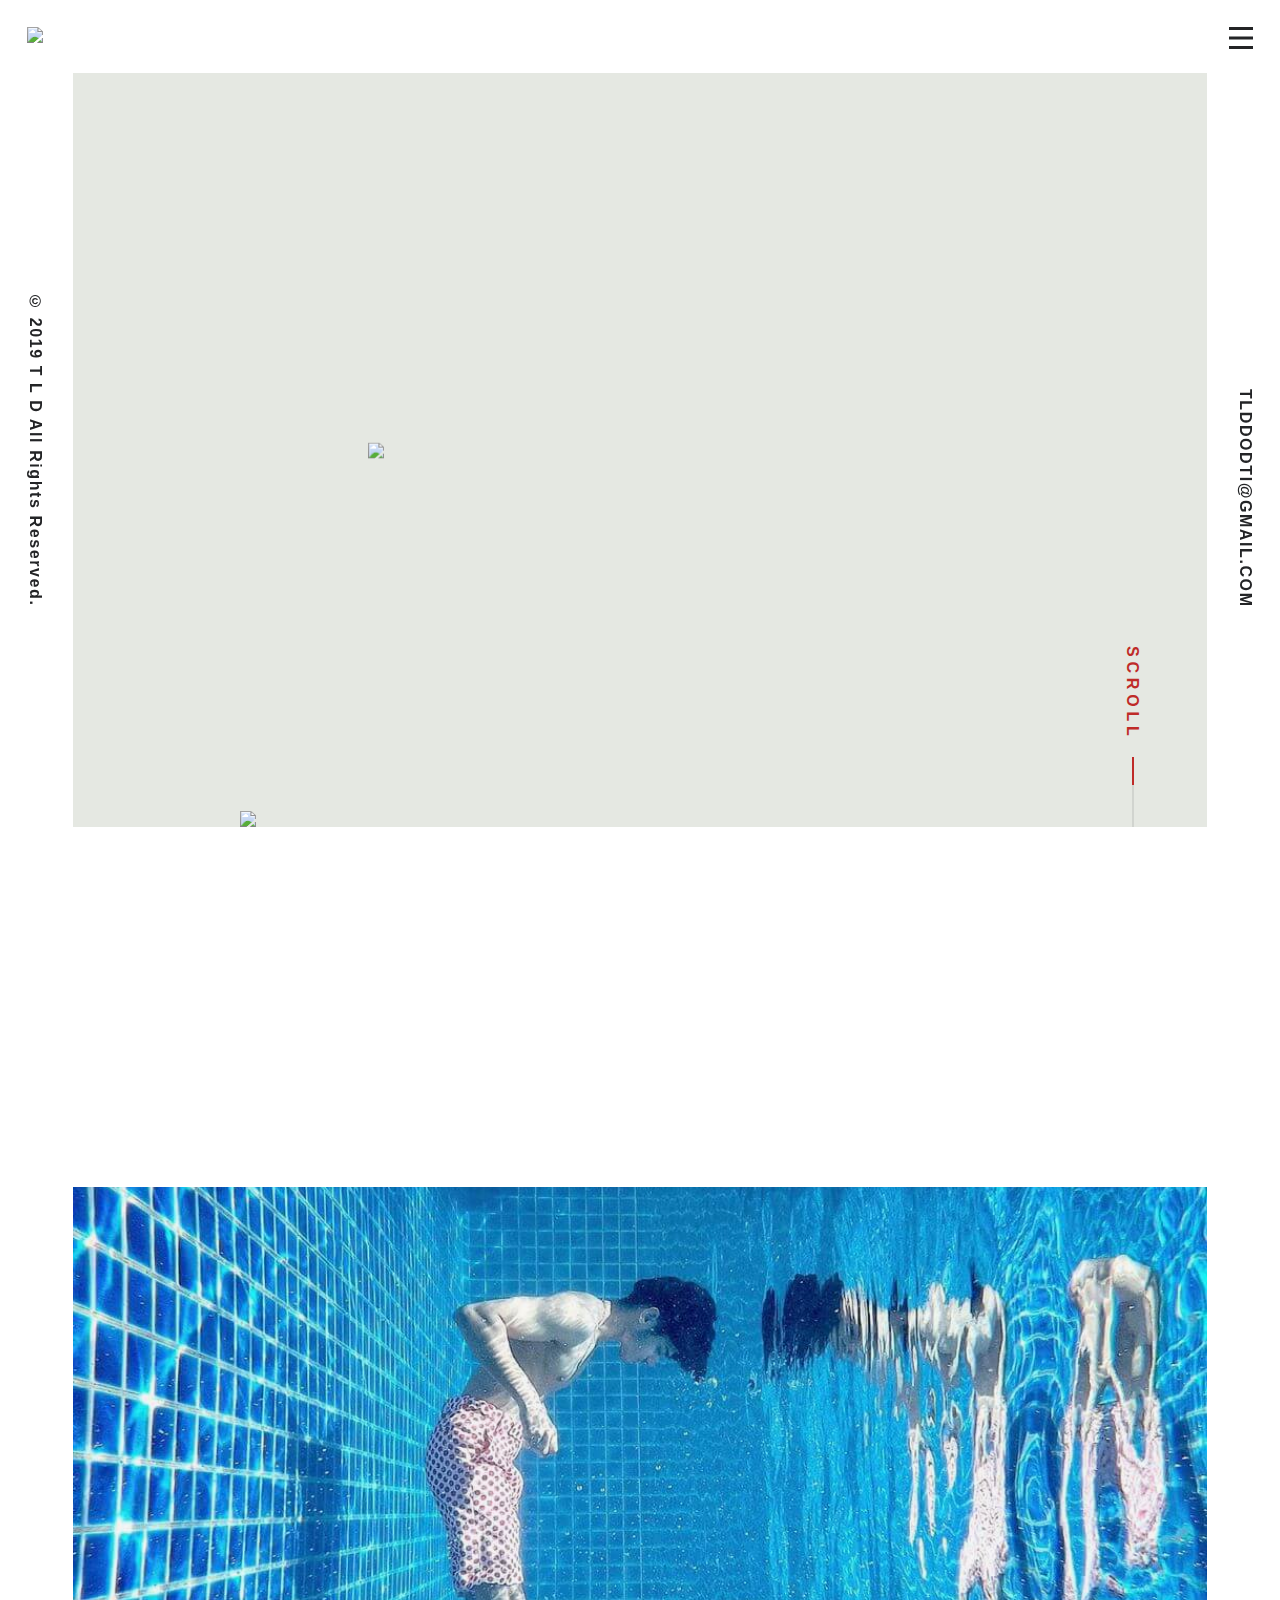
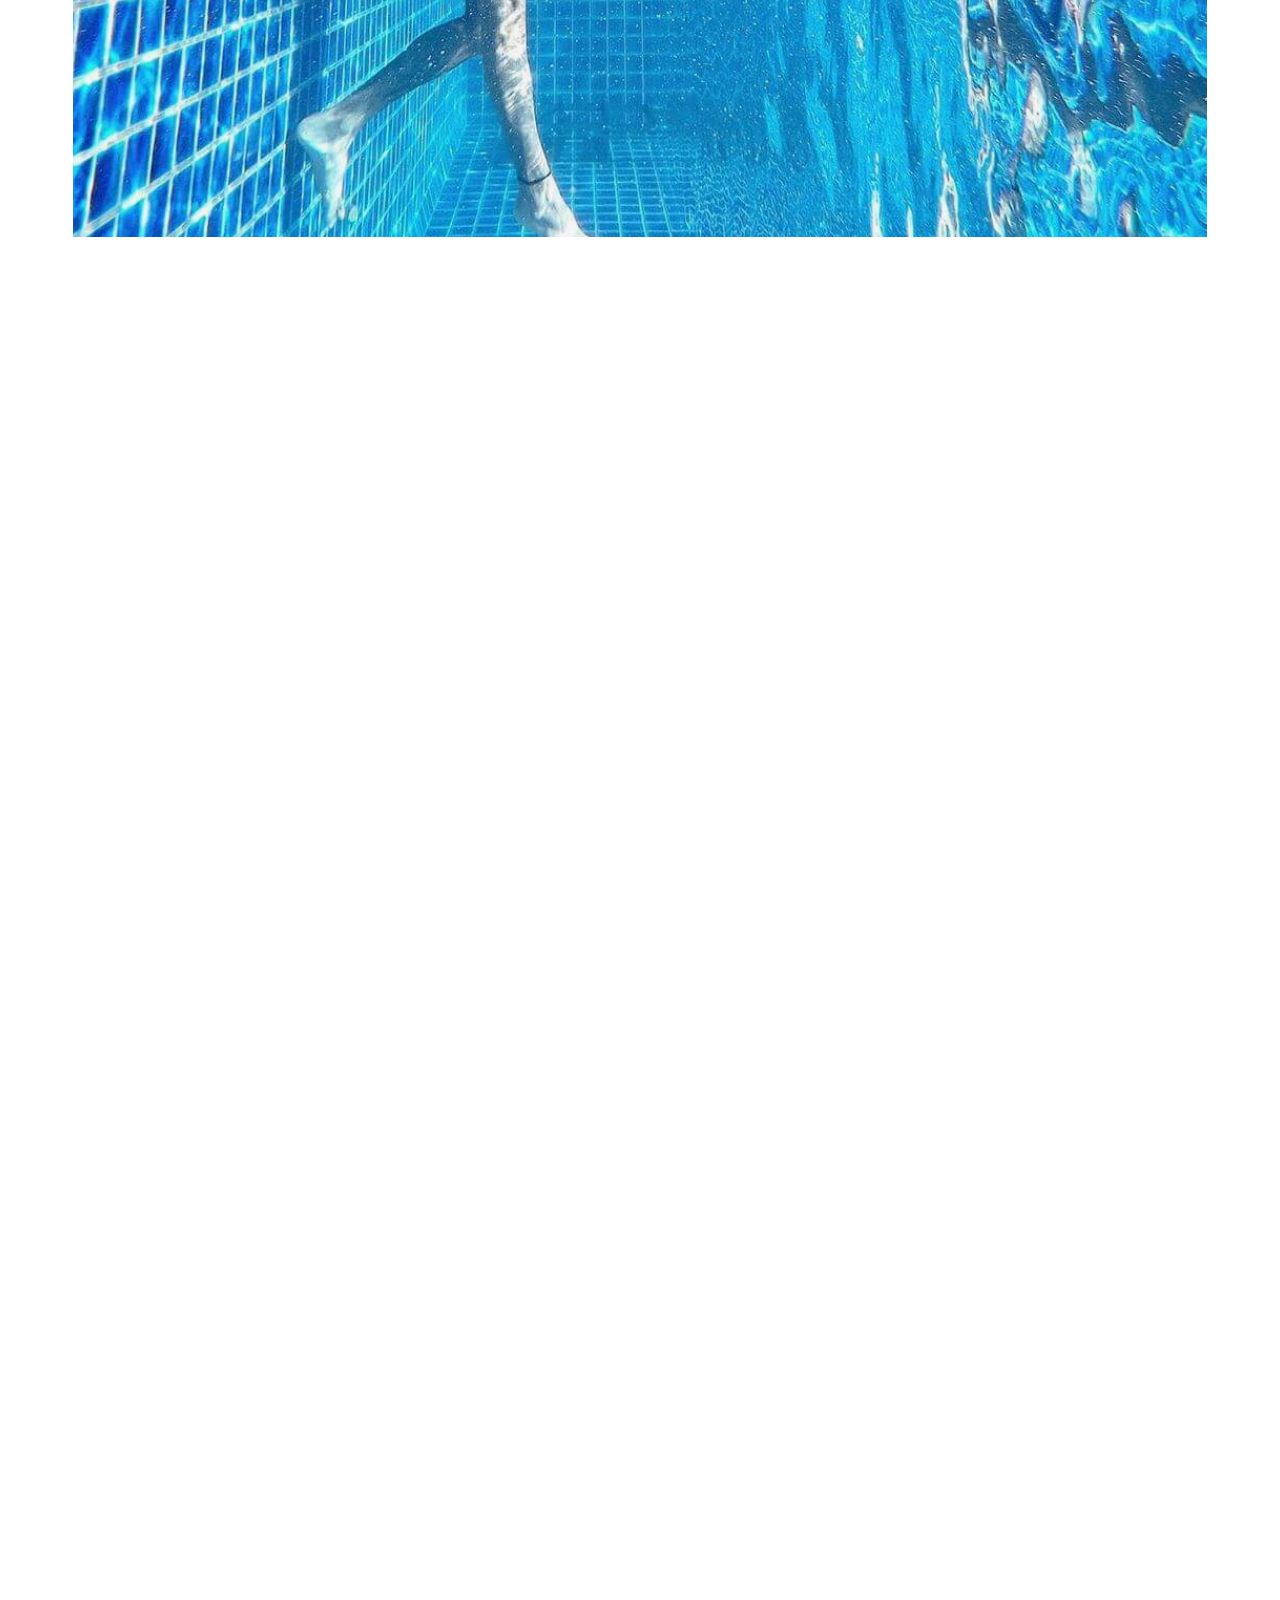
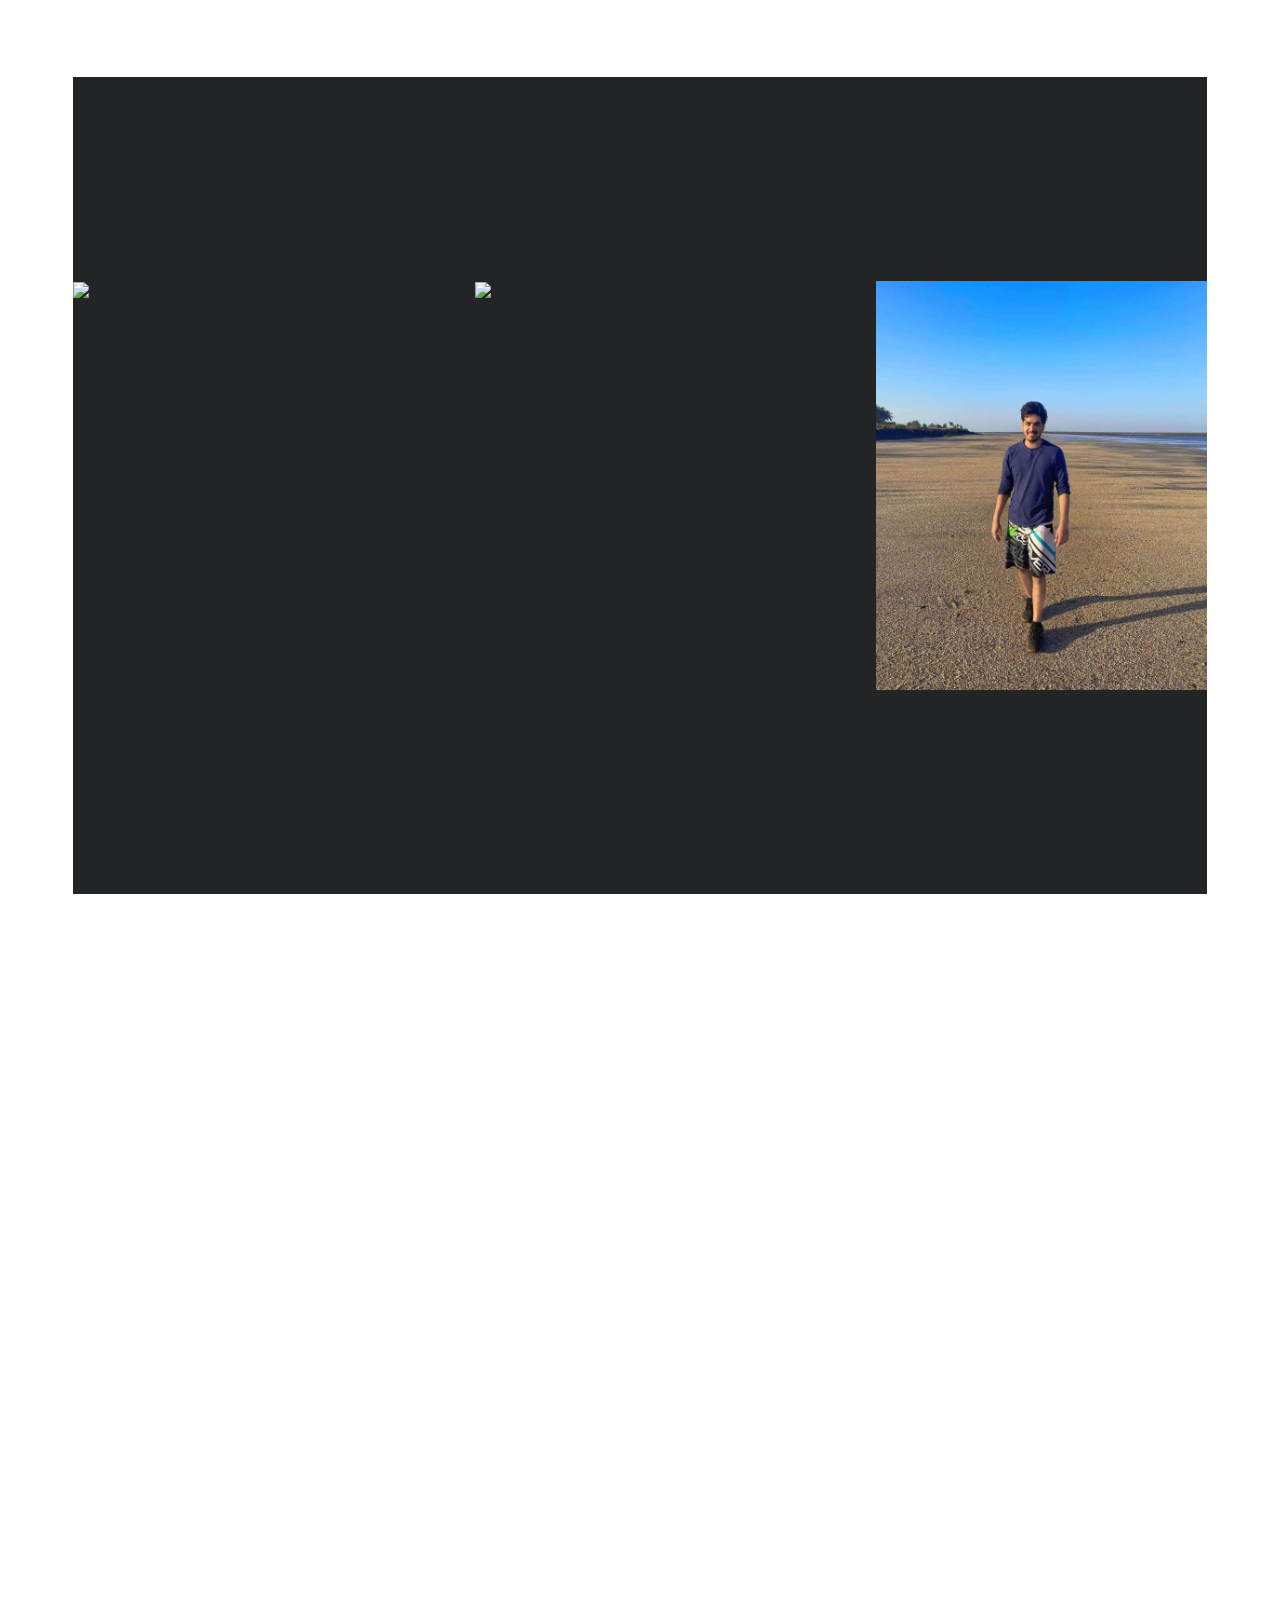
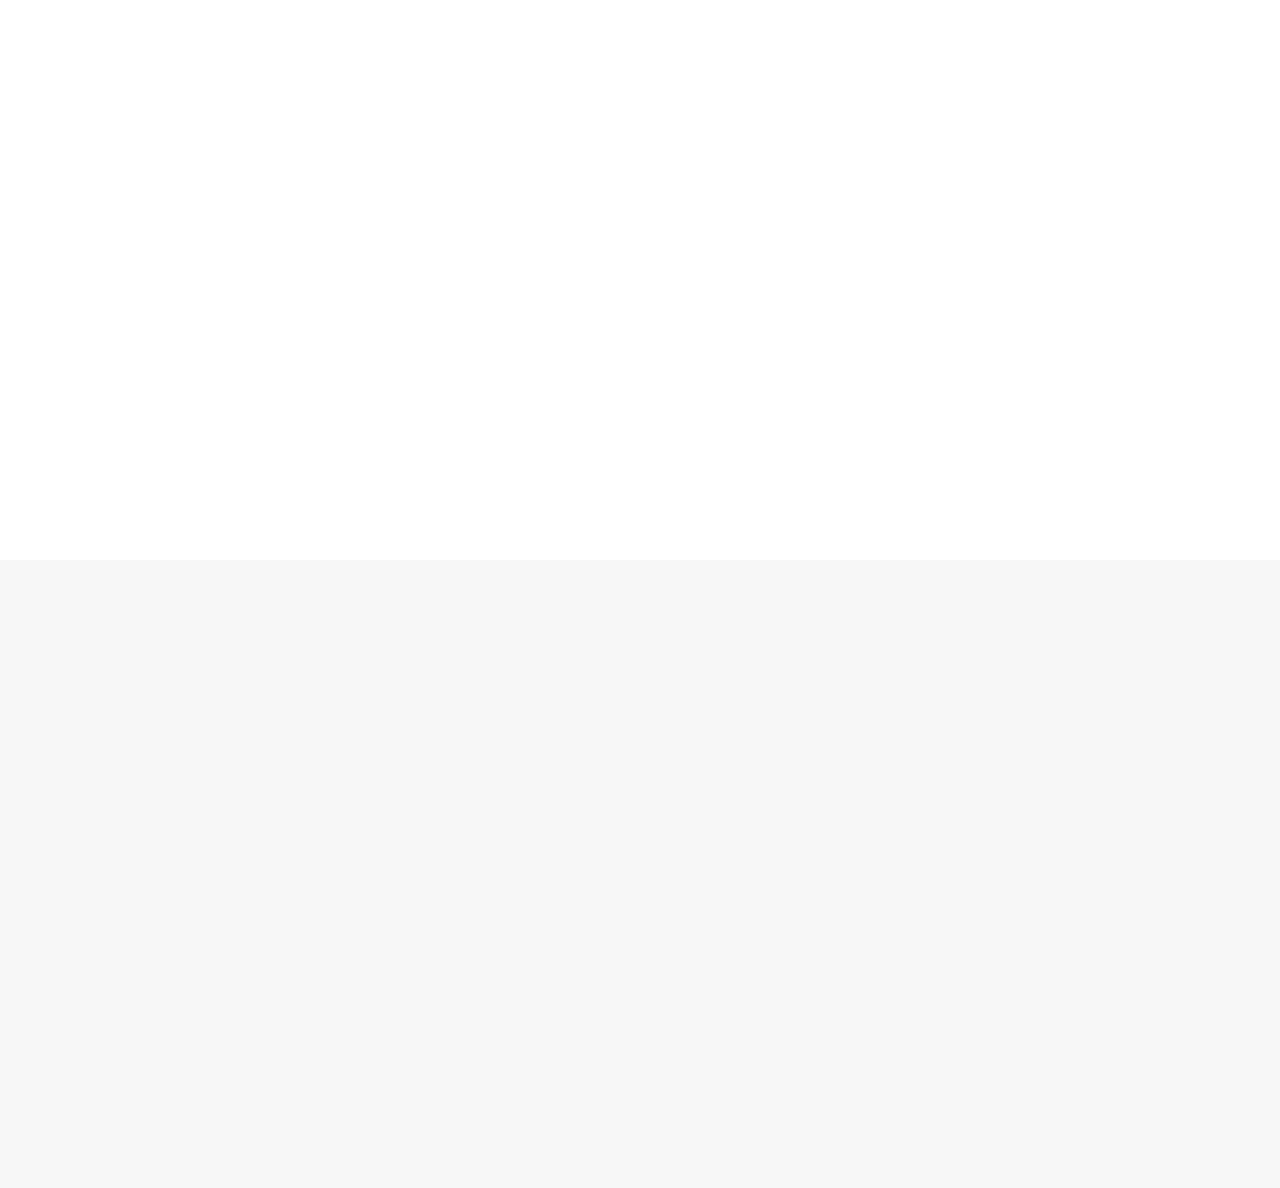
==== index.html @ b5c0e0b3 "c" ====
<!DOCTYPE html><html><meta http-equiv="content-type" content="text/html;charset=utf-8" /><head prefix='og:http://ogp.me/ns# fb:http://ogp.me/ns/fb# ABOUT:http://ogp.me/ns/ABOUT#'><script async src="https://www.googletagmanager.com/gtag/js?id=UA-179064749-1"></script><script>window.dataLayer=window.dataLayer || []; function gtag(){ dataLayer.push(arguments)} gtag('js', new Date()); gtag('config', 'UA-179064749-1');</script><meta content='text/html; charset=UTF-8' http-equiv='Content-Type'><meta content='width=device-width, initial-scale=1.0' name='viewport'><meta content='You should “OWN” what you wear, not owned by it.' name='description'><meta content='ie=edge' http-equiv='X-UA-Compatible'><title>TLD</title><meta name="csrf-param" content="authenticity_token" /><meta name="csrf-token" content="y1s9HPdNmE5xV/kxPHPkzrbRq+R7vc0d1fP+Si3niovljjD3XAgUY2pvUqqIlH7/nwKGaCXIgp7O8gEtkN/PEQ==" /><meta content='nash' property='og:title'><meta content='ABOUT' property='og:type'><meta content='https://nash.jp' property='og:url'><meta content='https://nash.jp/images/ogp/ogp.png' property='og:image'><meta content='nash' property='og:site_name'><meta content='You should “OWN” what you wear, not owned by it.' property='og:description'><meta content='summary_large_image' name='twitter:card'><meta content='@nashdodti' name='twitter:site'><link rel="shortcut icon" href="assets/favicon.ico" /><link rel="stylesheet" media="screen" href="https://use.fontawesome.com/releases/v5.5.0/css/all.css" integrity="sha384-B4dIYHKNBt8Bc12p+WXckhzcICo0wtJAoU8YZTY5qE0Id1GSseTk6S+L3BlXeVIU" crossorigin="anonymous" /><link rel="stylesheet" media="all" href="assets/style.css" data-turbolinks-track="reload" /></head><body><header class='header'><a class="header__logo" href="index.html"><img src="assets/tld.svg" /></a><div class='menu-icon js-menu-close'><div class='menu-icon__inner'><div class='menu-icon__bar menu-icon__bar--normal'></div><div class='menu-icon__bar menu-icon__bar--normal'></div><div class='menu-icon__bar menu-icon__bar--normal'></div><div class='menu-icon__bar menu-icon__bar--close'></div><div class='menu-icon__bar menu-icon__bar--close'></div></div></div></header><div class='transition'></div><div class='menu'><ul class='menu__image-wrap'><li class='menu__image-item menu__image-item--home'></li></ul><div class='menu__container'><ul class='menu__list'><li class='menu__item'><a class="menu__link" href="index.html">HOME</a></li><li class='menu__item'><a target="blank" class="menu__link" href=" ">ABOUT</a></li><li class='menu__item'><a class="menu__link" href="mailto:tlddodti@mail.com">CONTACT</a></li><li class='menu__item menu__item--icon'><div class='menu__sns'><a target="_blank" href="https://www.instagram.com/nashdodti"><i class='fab fa-instagram'></i></a></div><div class='menu__sns'><a target="_blank" href="https://twitter.com/nashdodti"><i class='fab fa-twitter'></i></a></div></li></ul></div></div><div class='copyright'>© 2019 T L D All Rights Reserved. </div><div class='sns'><div class='sns__icon'><a target="_blank" href="https://www.instagram.com/nashdodti"><i class='fab fa-instagram'></i></a></div><div class='sns__icon'><a target="_blank" href="https://twitter.com/nashdodti"><i class='fab fa-twitter'></i></a></div><div class='sns__icon sns__icon--text'><a target="_blank" href=" #">TLDDODTI@GMAIL.COM</a></div></div><main id='barba-wrapper'><div class='barba-container' data-namespace='top'><div class='top'><div class='firstview'><div class='firstview__wrap'><div class='sp-logo'><img src="assets/nash.svg" /></div><div class='firstview__image'><img src="assets/head.gif" /></div><div class='scroll-bar'><div class='scroll-bar__text'>SCROLL</div><div class='scroll-bar__bar'></div></div></div></div><a class="top__content" href="2020.html"><h2 class='content-title top__title js-text' data-emergence='hidden' data-splitting=''>2020 </h2><div class='top__bg-wrap rellax'><div class='top__bg-image top__bg-image--look' style='background-image:url(/img/1.jpg);'></div></div></a>&nbsp; <div class='lookbook__row'><div class='lookbook__wrap'><div class='lookbook__image lookbook__image--small js-hidden' data-emergence='hidden'><div class='lookbook__image-inner'><span class='lookbook__detail' data-splitting=''>DETAIL</span></div><img src="/img/3.jpg" /></div></div><div class='lookbook__wrap'><div class='lookbook__image lookbook__image--large js-hidden js-hidden--2' data-emergence='hidden'><div class='lookbook__image-inner'><span class='lookbook__detail' data-splitting=''>DETAIL</span></div><img src="/img/4.jpg" /></div></div></div><div class='lookbook__row'><div class='lookbook__wrap'><div class='lookbook__image lookbook__image--small js-hidden' data-emergence='hidden'><div class='lookbook__image-inner'><span class='lookbook__detail' data-splitting=''>DETAIL</span></div><img src="/img/5.jpg" /></div></div><div class='lookbook__wrap'><div class='lookbook__image lookbook__image--large js-hidden js-hidden--2' data-emergence='hidden'><div class='lookbook__image-inner'><span class='lookbook__detail' data-splitting=''>DETAIL</span></div><img src="/img/6.jpg" /></div></div></div><div class="lookbook__column"><div class="lookbook__image lookbook__image--column js-hidden" data-emergence="visible"><div class="lookbook__image-inner"><span class="lookbook__detail words chars splitting" data-splitting="" style="--word-total:1; --char-total:6;"><span class="word" data-word="DETAIL" style="--word-index:0;"><span class="char" data-char="D" style="--char-index:0;">D</span><span class="char" data-char="E" style="--char-index:1;">E</span><span class="char" data-char="T" style="--char-index:2;">T</span><span class="char" data-char="A" style="--char-index:3;">A</span><span class="char" data-char="I" style="--char-index:4;">I</span><span class="char" data-char="L" style="--char-index:5;">L</span></span></span></div><img src="/img/7.jpg"></div><div class="lookbook__image lookbook__image--column js-hidden js-hidden--2" data-emergence="visible"><div class="lookbook__image-inner"><span class="lookbook__detail words chars splitting" data-splitting="" style="--word-total:1; --char-total:6;"><span class="word" data-word="DETAIL" style="--word-index:0;"><span class="char" data-char="D" style="--char-index:0;">D</span><span class="char" data-char="E" style="--char-index:1;">E</span><span class="char" data-char="T" style="--char-index:2;">T</span><span class="char" data-char="A" style="--char-index:3;">A</span><span class="char" data-char="I" style="--char-index:4;">I</span><span class="char" data-char="L" style="--char-index:5;">L</span></span></span></div><img src="/img/8.jpg"></div><div class="lookbook__image lookbook__image--column js-hidden js-hidden--3" data-emergence="visible"><div class="lookbook__image-inner"><span class="lookbook__detail words chars splitting" data-splitting="" style="--word-total:1; --char-total:6;"><span class="word" data-word="DETAIL" style="--word-index:0;"><span class="char" data-char="D" style="--char-index:0;">D</span><span class="char" data-char="E" style="--char-index:1;">E</span><span class="char" data-char="T" style="--char-index:2;">T</span><span class="char" data-char="A" style="--char-index:3;">A</span><span class="char" data-char="I" style="--char-index:4;">I</span><span class="char" data-char="L" style="--char-index:5;">L</span></span></span></div><img src="/img/9.jpg"></div></div><div class='about'><div class='about__image js-hidden' data-emergence='hidden'></div><div class='about__content'><div class='about__inner'><h3 class='small-title js-text' data-emergence='hidden' data-splitting=''>ABOUT</h3><h4 class='medium-title js-hidden' data-emergence='hidden'>T D L X NASH DODTI </h4><p class='about__text js-hidden js-hidden--2' data-emergence='hidden'>The era, culture, technology...<br>We are always controlled by something.<br>Those that can “break through” in life are those who create new value from what already exists universally.<br>We wish that our clothes can let you “express” yourself according to your own special values.</p></div></div></div></div><div class='fix-logo'><img src="assets/nash.svg" /></div></div></main><footer class='footer'><ul class='footer__list'><li class='footer__item js-text' data-emergence='hidden' data-splitting=''><a href="index.html">HOME</a></li><li class='footer__item footer__item--label js-text' data-emergence='hidden' data-splitting=''><p>SHOOTS</p><a class="footer__lookbook-item" href="2020.html">2020 </a><a class="footer__lookbook-item" href="2019.html">2019 </a><a class="footer__lookbook-item" href="2018.html">2018 </a></li><li class='footer__item js-text' data-emergence='hidden' data-splitting=''><a target="blank" href="https://nash-dodti.github.io">ABOUT</a></li><li class='footer__item js-text' data-emergence='hidden' data-splitting=''><a href="https://dodti.github.io">CONTACT</a></li><li class='footer__item footer__item--sns js-icon' data-emergence='hidden'><div class='footer__sns'><a target="_blank" href="https://www.instagram.com/nashdodti"><i class='fab fa-instagram'></i></a></div><div class='footer__sns'><a target="_blank" href="https://twitter.com/nashdodti"><i class='fab fa-twitter'></i></a></div></li></ul></footer><div class='loader-wrap'><div id='lottie'></div></div></body><script src="/assets/main.js" data-turbolinks-track="reload"></script><script src="/javascripts/boot.js"></script></html>
---- assets/style.css ----
﻿html,body,div,span,applet,object,iframe,h1,h2,h3,h4,h5,h6,p,blockquote,pre,a,abbr,acronym,address,big,cite,code,del,dfn,em,img,ins,kbd,q,s,samp,small,strike,strong,sub,sup,tt,var,b,u,i,center,dl,dt,dd,ol,ul,li,fieldset,form,label,legend,table,caption,tbody,tfoot,thead,tr,th,td,article,aside,canvas,details,embed,figure,figcaption,footer,header,hgroup,menu,nav,output,ruby,section,summary,time,mark,audio,video{margin:0;padding:0;border:0;font-size:100%;font:inherit;vertical-align:baseline}article,aside,details,figcaption,figure,footer,header,hgroup,menu,nav,section{display:block}body{line-height:1}ol,ul{list-style:none}blockquote,q{quotes:none}blockquote:before,blockquote:after,q:before,q:after{content:'';content:none}table{border-collapse:collapse;border-spacing:0}html{font-size:62.5%;box-sizing:border-box;overflow-x:hidden}*,::after,::before{box-sizing:border-box}body{font-family:'Avenir Next','Helvetica Neue','Helvetica','Arial','Avenir','Hiragino Sans',游ゴシック体,'Yu Gothic',YuGothic,'ヒラギノ角ゴシック','メイリオ',Meiryo,'ＭＳ Ｐゴシック','MS PGothic',sans-serif;font-size:1.6rem;text-size-adjust:100%;color:#232426;font-weight:500;overflow-x:hidden}@media screen and (max-width:800px){body{font-size:1.2rem}}main{max-width:2200px;margin:auto}textarea{font-family:'Avenir Next','Helvetica Neue','Helvetica','Arial','Avenir','Hiragino Sans',游ゴシック体,'Yu Gothic',YuGothic,'ヒラギノ角ゴシック','メイリオ',Meiryo,'ＭＳ Ｐゴシック','MS PGothic',sans-serif}h1,h2,h3,h4,h5,h6{line-height:1.2}p{line-height:1.5;word-wrap:break-word;white-space:normal}li,dt,dd,th,td,pre{line-height:1.5}li{list-style-type:none}table{table-layout:fixed;border-collapse:separate;border-spacing:0;empty-cells:show;font:100%;font-size:inherit;word-wrap:break-word;word-break:break-all}a{color:#232426;text-decoration:none;transition:.3s}a:hover{color:#BF2B28;text-decoration:none}.clearfix:after{content:"";display:block;clear:both}.clearfix{overflow:hidden;zoom:1}img,video{max-width:100%;height:auto;vertical-align:middle;width:100%}.splitting{overflow:hidden}.splitting .word{overflow:hidden}.splitting .word,.splitting .char{display:inline-flex}.cover{position:absolute;top:0;left:0;width:100%;height:100%;background-color:#fff}.loader-wrap{position:fixed;width:100%;height:100vh;background-color:#fff;z-index:1000000;display:flex;align-items:center;justify-content:center;top:0}#lottie{width:545px}@media screen and (max-width:420px){#lottie{width:240px}}.btn{display:inline-block;padding:1.6rem 2.4rem;font-size:1.6rem;line-height:1;color:#BF2B28;border:1px solid #BF2B28;letter-spacing:.1em;transition:.3;border-radius:.2rem;white-space:nowrap}.btn:hover{color:#fff;background:#BF2B28}@media screen and (max-width:1250px){.btn{font-size:1.3rem}}@media screen and (max-width:420px){.btn{padding:1.4rem 1.6rem}}.copyright{position:fixed;left:2.08%;top:0;bottom:0;writing-mode:vertical-rl;text-align:center;font-size:1.6rem;font-weight:600;letter-spacing:.1em;z-index:200}@media screen and (max-width:800px){.copyright{font-size:1.2rem;left:3.3%}}@media screen and (max-width:420px){.copyright{display:none}}.footer{background:#F7F7F8;padding:260px 0;margin-top:360px;position:relative;z-index:50}@media screen and (max-width:800px){.footer{padding:130px 0;margin-top:200px}}@media screen and (max-width:420px){.footer{padding:72px 0;margin-top:160px}}.footer__list{display:flex;justify-content:space-between;width:75%;margin:auto;font-size:2.4rem;letter-spacing:.2em}@media screen and (max-width:1250px){.footer__list{font-size:1.8rem}}@media screen and (max-width:800px){.footer__list{width:59.375%;flex-direction:column;justify-content:flex-start}}@media screen and (max-width:420px){.footer__list{width:75%;font-size:1.2rem}}.footer__item{margin-right:24px}.footer__item--sns{display:none}@media screen and (max-width:420px){.footer__item--sns{display:flex}}@media screen and (max-width:800px){.footer__item{margin-right:0;margin-bottom:32px}}.footer__item:last-child{margin-right:0}@media screen and (max-width:800px){.footer__item:last-child{margin-bottom:0}}.footer__item--label{position:relative}.footer__item--label::after{content:'LOOKBOOK';font-size:1.6rem;margin-bottom:6px;opacity:.3;position:absolute;left:0;bottom:100%}@media screen and (max-width:1250px){.footer__item--label::after{font-size:1.2rem}}@media screen and (max-width:800px){.footer__item--label::after{display:none}}.footer__item--label p{display:none;font-size:1.2rem;margin-bottom:6px;opacity:.3}@media screen and (max-width:800px){.footer__item--label p{display:block}}@media screen and (max-width:420px){.footer__item--label p{font-size:1rem;margin-bottom:4px}}.footer__sns{margin-right:40px}.footer__sns:last-child{margin-right:0}.footer__lookbook-item{display:block}.header{display:flex;width:100%;justify-content:space-between;position:fixed;top:0;padding:2.08%;z-index:500}@media screen and (max-width:800px){.header{padding:3.3%}}@media screen and (max-width:420px){.header{padding:6.25%}}.header__logo{width:7.8125%;min-width:90px}@media screen and (max-width:420px){.header__logo{width:15.625%;min-width:70px}}.transition{position:fixed;top:0;right:100%;width:100%;height:100%;background-color:#fff;z-index:3000}.top{margin:0 5.72%}@media screen and (max-width:800px){.top{margin:0 8.333%}}@media screen and (max-width:420px){.top{margin:0 6.25%}}.top__content{height:650px;display:flex;align-items:center;justify-content:center;margin-top:360px;position:relative;overflow:hidden;z-index:50}@media screen and (max-width:800px){.top__content{height:400px;margin-top:100px}}@media screen and (max-width:420px){.top__content{height:360px;margin-top:80px}}.top__content:hover .top__bg-image{transform:scale3D(1.1,1.1,1)}.top__content:hover .top__bg-image::before{opacity:.3}.top__title{position:absolute;z-index:100;text-align:center;padding:0 24px}@media screen and (max-width:420px){.top__title{padding:0 16px}}.top__bg-wrap{width:100%;height:200%}.top__bg-image{width:100%;height:100%;background-repeat:no-repeat;background-size:cover;background-position:center;position:relative;transition:1s ease-in-out}.top__bg-image--onlinestore{background-image:url(2.jpg)}.top__bg-image::before{content:'';width:100%;height:100%;background-color:black;opacity:.03;position:absolute;top:0;left:0;transition:2s ease-in-out}.firstview{height:100vh;padding:6.47% 0;position:relative;overflow:hidden;margin-bottom:-6.47%}@media screen and (max-width:1250px){.firstview{padding-top:7.47%}}@media screen and (max-width:800px){.firstview{padding-top:11.5%;padding-bottom:10%;margin-bottom:-10%;height:auto}}@media screen and (max-width:420px){.firstview{padding-top:0;padding-bottom:0;margin:0 -7.1428%}}.firstview .cover{z-index:5}.firstview__wrap{width:100%;height:100%;display:flex;justify-content:center;align-items:flex-end;position:relative;overflow:hidden;background:#E5E8E2}.firstview__image{width:800px}.firstview .sp-logo{display:none}@media screen and (max-width:800px){.firstview .sp-logo{display:block;position:absolute;width:80%;top:50%;left:0;right:0;margin:auto;transform:translateY(-50%)}}.fix-logo{position:fixed;width:545px;top:50%;left:0;right:0;margin:auto;transform:translateY(-50%);z-index:10}@media screen and (max-width:800px){.fix-logo{display:none}}.scroll-bar{position:absolute;right:5.88%;bottom:0}.scroll-bar__text{font-size:1.6rem;font-weight:600;color:#BF2B28;writing-mode:vertical-rl;letter-spacing:.3em;margin-bottom:16px}@media screen and (max-width:420px){.scroll-bar__text{font-size:1.2rem;margin-bottom:8px}}.scroll-bar__bar{width:2px;height:70px;background:rgba(35,36,38,.1);margin-left:8px;position:relative;overflow:hidden}@media screen and (max-width:420px){.scroll-bar__bar{height:40px;margin-left:6px}}.scroll-bar__bar::before{content:'';width:100%;background:#BF2B28;position:absolute;left:0;top:0;height:40%;animation:scroll 1.5s cubic-bezier(1,.2,.2,1) infinite}@keyframes scroll{0%{transform:translate3d(0,-100%,0)}100%{transform:translate3d(0,250%,0)}}.about{display:flex;margin-top:360px;background:#fff;position:relative;max-width:1600px;z-index:50}@media screen and (max-width:800px){.about{margin-top:100px}}@media screen and (max-width:420px){.about{margin-top:80px;flex-direction:column-reverse}}.about__image{min-width:38.8235294%;padding-top:48.125%;margin-right:7.2941176%;background:no-repeat center url(about.jpg);background-size:cover}@media screen and (max-width:420px){.about__image{width:100%;margin-right:0;padding-top:100%}}.about__content{display:flex;align-items:center;padding:32px 0}@media screen and (max-width:420px){.about__content{display:block;margin-bottom:32px;padding:0}}.about__text{width:64.73%;line-height:2}@media screen and (max-width:800px){.about__text{width:100%}}.js-menu{visibility:visible!important}.js-menu-icon .menu-icon__bar::after{transform:translate3d(100%,0,0)}.js-menu-icon .menu-icon__bar:nth-child(2)::after{transition-delay:.1s}.js-menu-icon .menu-icon__bar:nth-child(3)::after{transition-delay:.2s}.js-menu-icon .menu-icon__bar--close::after{transform:translate3d(0,0,0);transition:.3s;transition-delay:.3s}.js-menu-icon .menu-icon__bar--close:last-child::after{transition-delay:.4s}.js-hidden{transition:.7s ease-out;transform-origin:top}.js-hidden--2{transition-delay:.4s}@media screen and (max-width:420px){.js-hidden--2{transition-delay:unset}}.js-hidden--3{transition-delay:.6s}@media screen and (max-width:420px){.js-hidden--3{transition-delay:unset}}.js-hidden[data-emergence=hidden]{opacity:0;transform:translate3d(0,10%,0) matrix3d(1,0,0,0,0,1.15,0,0,0,0,1,0,0,0,0,1)}.js-hidden[data-emergence=visible]{opacity:1;transform:translate3d(0,0,0) matrix3d(1,0,0,0,0,1,0,0,0,0,1,0,0,0,0,1)}.js-revealed[data-emergence=hidden] .char{transform:translate3d(0,110%,0)}.js-revealed[data-emergence=visible]{visibility:visible}.js-revealed[data-emergence=visible] .char{transition:.5s;transform:translate3d(0,0,0);transition-delay:calc(var(--char-index) * .02s)}.js-text{overflow:visible}.js-text[data-emergence=hidden] .char{transform:translate3d(0,110%,0)}.js-text[data-emergence=hidden]::before{transform:scale3d(0,1,1);transform-origin:left}.js-text[data-emergence=hidden]::after{opacity:0}.js-text[data-emergence=visible] .char{transition:.5s;transform:translate3d(0,0,0);transition-delay:calc(var(--char-index) * .02s)}.js-text[data-emergence=visible]::before{transition:.5s;transform:scale3d(1,1,1);transform-origin:left}.js-text[data-emergence=visible]::after{opacity:1;transition:.5s}.js-text:hover .char{transition:.3s;transition-delay:0s}.js-icon{overflow:hidden}.js-icon[data-emergence=hidden] div{transform:translate3d(0,100%,0)}.js-icon[data-emergence=visible] div{transform:translate3d(0,0,0);transition:.5s}.js-open{display:flex!important;animation:modal .3s ease-out}@media screen and (max-width:800px){.js-open{display:block!important}}.js-open .menu-icon__bar--close::after{transform:translate3d(0,0,0)}.js-loader{display:none;animation:loader .3s ease-out}@keyframes modal{from{opacity:0;transform:scale3d(.9,.9,1)}to{opacity:1;transform:scale3d(1,1,1)}}@keyframes loader{from{opacity:1}to{opacity:0;transition:scale3d(1.1,1.1,1)}}.lookbook__container{margin-top:2.6041667%}@media screen and (max-width:420px){.lookbook__container{margin-top:64px}}.lookbook__row{display:flex;padding:13.8125% 0;width:81.25%;margin:auto;max-width:1200px}@media screen and (max-width:420px){.lookbook__row{display:block;padding:0;width:87.5%}}.lookbook__row--reverse{flex-direction:row-reverse}.lookbook__row--reverse .lookbook__image--small{margin-left:18.4615385%}@media screen and (max-width:420px){.lookbook__row--reverse .lookbook__image--small{margin-left:0}}.lookbook__row--reverse .lookbook__image--medium{margin-left:auto}@media screen and (max-width:420px){.lookbook__row--reverse .lookbook__image--medium{margin-left:0}}.lookbook__row--reverse .lookbook__image--large{margin-left:0;margin-right:auto}@media screen and (max-width:420px){.lookbook__row--reverse .lookbook__image--large{margin-right:0}}.lookbook__row:last-child{padding-bottom:0}.lookbook__wrap{width:50%}@media screen and (max-width:420px){.lookbook__wrap{width:100%}}.lookbook__column{background:#232426;display:flex;justify-content:space-between;padding:18.0208333% 0;margin:10.2083333% 0}@media screen and (max-width:420px){.lookbook__column{display:block;padding:100px 6.25%;margin:100px 0}}.lookbook__image{cursor:pointer;overflow:hidden;position:relative}@media screen and (max-width:420px){.lookbook__image{margin-bottom:64px}}.lookbook__image img{transition:1s ease-in-out}.lookbook__image--small{width:72.3076923%;margin-left:9.2307692%}@media screen and (max-width:420px){.lookbook__image--small{width:100%;margin-left:0}}.lookbook__image--medium{width:82.6923077%;margin-top:58.0769231%}@media screen and (max-width:420px){.lookbook__image--medium{width:100%;margin-top:0}}.lookbook__image--large{width:90.7692308%;margin-top:38.4615385%;margin-left:auto}@media screen and (max-width:420px){.lookbook__image--large{width:100%;margin-top:0;margin-left:0}}.lookbook__image--column{width:29.1666667%}@media screen and (max-width:420px){.lookbook__image--column{width:100%;margin-bottom:64px}.lookbook__image--column:last-child{margin-bottom:0}}.lookbook__image::after{content:'';position:absolute;top:0;left:0;width:100%;height:100%;background:#232426;opacity:0;transition:1s ease-in-out}.lookbook__image:hover::after{opacity:.3}.lookbook__image:hover img{transform:scale(1.1)}.lookbook__image:hover .char{transform:translate3d(0,0,0)}.lookbook__image-inner{cursor:pointer;position:absolute;top:50%;left:0;right:0;margin:auto;transform:translate3d(0,-50%,0);text-align:center;overflow:hidden;z-index:100}.lookbook__detail{font-size:2.4rem;font-weight:600;letter-spacing:.1em;color:#fff}.lookbook__detail .char{transform:translate3d(0,100%,0);transition:.3s ease-in-out}.lookbook__detail .char:nth-child(1){transition-delay:.1s}.lookbook__detail .char:nth-child(2){transition-delay:.2s}.lookbook__detail .char:nth-child(3){transition-delay:.3s}.lookbook__detail .char:nth-child(4){transition-delay:.4s}.lookbook__detail .char:nth-child(5){transition-delay:.5s}.lookbook__detail .char:nth-child(6){transition-delay:.6s}.lookbook-visual{margin:0 5.72%;display:flex;height:100vh;position:relative}@media screen and (max-width:800px){.lookbook-visual{margin:226px 0 0;display:block;height:auto}}.lookbook-visual__text{width:50%;margin-left:4.11%;display:flex;flex-direction:row;align-items:flex-end}@media screen and (max-width:800px){.lookbook-visual__text{width:100%;margin:0 10.416%;display:block;position:absolute;top:-20px;z-index:100}}@media screen and (max-width:420px){.lookbook-visual__text{margin:0 7%;top:-56px}}.lookbook-visual__heading{position:absolute;top:50%;left:4.11%;transform:translateY(-50%);z-index:100}@media screen and (max-width:800px){.lookbook-visual__heading{position:initial;margin-bottom:24px;transform:translateY(0)}}@media screen and (max-width:420px){.lookbook-visual__heading{margin-bottom:16px}}.lookbook-visual__label{content:'LOOKBOOK';font-size:2.4rem;font-weight:600;letter-spacing:.4em;position:absolute;left:0;bottom:100%;margin-bottom:24px}@media screen and (max-width:800px){.lookbook-visual__label{font-size:1.6rem;margin-bottom:16px}}@media screen and (max-width:420px){.lookbook-visual__label{font-size:1.2rem;margin-bottom:12px}}.lookbook-visual__info{width:100%;margin-bottom:80px}@media screen and (max-width:800px){.lookbook-visual__info{margin-bottom:0}}.lookbook-visual__pieces{margin-bottom:32px;color:#BF2B28;letter-spacing:.2em;font-weight:600}@media screen and (max-width:800px){.lookbook-visual__pieces{font-size:1.2rem;margin-bottom:16px}}@media screen and (max-width:420px){.lookbook-visual__pieces{font-size:1rem;margin-bottom:8px}}.lookbook-visual__designedby{width:46.117%;min-width:300px;overflow:hidden}@media screen and (max-width:800px){.lookbook-visual__designedby{width:30%;min-width:190px}}@media screen and (max-width:420px){.lookbook-visual__designedby{min-width:160px}}.lookbook-visual__image{width:50%;margin-left:auto;position:relative;overflow:hidden}@media screen and (max-width:800px){.lookbook-visual__image{width:100%}}.lookbook-visual__image .content{background-size:cover;background-position:center;width:100%;height:100%}@media screen and (max-width:800px){.lookbook-visual__image .content{padding-top:120%}}@media screen and (max-width:420px){.lookbook-visual__image .content{padding-top:140%}}.menu{display:flex;visibility:hidden;opacity:0;position:fixed;top:0;left:0;right:0;height:100%;z-index:250;background:#232426;color:#fff;font-size:2.4rem;letter-spacing:.2em}@media screen and (max-width:800px){.menu{font-size:1.6rem}}@media screen and (max-width:420px){.menu{font-size:1.2rem}}.menu a{color:#fff}.menu a:hover{opacity:.5}.menu__container{width:50%;display:flex;align-items:center;justify-content:center}@media screen and (max-width:420px){.menu__container{width:60%}}@media screen and (max-width:420px){.menu__list{margin:0 32px}}.menu__item{margin-bottom:40px}@media screen and (max-width:800px){.menu__item{margin-bottom:32px}}.menu__item:last-child{margin-bottom:0}.menu__item--icon{display:flex}.menu__sns{margin-right:32px}.menu__sns:last-child{margin-right:0}.menu__sns a{color:#fff}.menu__label{font-size:1.6rem;opacity:.3;margin-bottom:4px}@media screen and (max-width:800px){.menu__label{font-size:1.2rem}}@media screen and (max-width:420px){.menu__label{font-size:1rem}}.menu__image-wrap{width:50%;position:relative;overflow:hidden}@media screen and (max-width:420px){.menu__image-wrap{width:40%}}.menu__image-wrap::after{content:'';position:absolute;width:100%;height:100%;top:0;left:0;background-color:#232426}.menu__image-item--home{height:100%;background-image:url(menu.jpg);background-size:cover;background-position:center}.menu__lookbook-item{display:block}.menu-icon{cursor:pointer}.menu-icon__inner{width:24px;height:22px;position:relative}@media screen and (max-width:800px){.menu-icon__inner{width:20px;height:16px}}.menu-icon__bar{width:100%;height:3px;position:absolute;top:0;left:0;overflow:hidden}.menu-icon__bar::after{content:'';position:absolute;top:0;left:0;width:100%;height:100%;background:#232426;transform:translate3d(0,0,0);transition:.3s}@media screen and (max-width:800px){.menu-icon__bar{height:2px}}.menu-icon__bar:nth-child(2){top:50%;transform:translate3d(0,-50%,0);transition:.3s}.menu-icon__bar:nth-child(2)::after{transition-delay:.1s}.menu-icon__bar:nth-child(3){top:auto;bottom:0}.menu-icon__bar:nth-child(3)::after{transition-delay:.2s}.menu-icon__bar--close{top:0;bottom:0;margin:auto;transform:rotate(45deg);cursor:pointer;z-index:1500}.menu-icon__bar--close::after{background:#fff;transform:translate3d(100%,0,0);transition:none}.menu-icon__bar--close:last-child{transform:rotate(-45deg)}.menu-icon:hover .menu-icon__bar--normal::after{animation:bar .3s}.menu-icon:hover .menu-icon__bar--normal:nth-child(2)::after{animation-delay:.05s}.menu-icon:hover .menu-icon__bar--normal:nth-child(3)::after{animation-delay:.1s}@keyframes bar{0%{transform:translate3d(0,0,0)}49%{transform:translate3d(100%,0,0)}50%{transform:translate3d(-100%,0,0)}100%{transform:translate3d(0,0,0)}}.modal{position:fixed;top:0;left:0;width:100%;display:none;flex-direction:row-reverse;background:#fff;height:100%;overflow-y:auto;-webkit-overflow-scrolling:touch;z-index:1000}.modal__image{width:50%}.modal__image img{height:100%;object-fit:cover;object-position:top}@media screen and (max-width:800px){.modal__image{width:100%}}.modal__container{width:50%;padding:13.54% 8.33% 0}@media screen and (max-width:800px){.modal__container{width:100%;padding:200px 8.333% 80px}}@media screen and (max-width:800px){.modal__container{max-width:680px;margin:0 auto;padding:100px 6.25% 32px}}.modal__item{display:flex;align-items:center;justify-content:space-between;margin-bottom:64px}@media screen and (max-width:800px){.modal__item{margin-bottom:32px}}.modal__text{margin-right:16px}.modal__close{position:absolute;top:0;right:0;padding:2.08%}@media screen and (max-width:800px){.modal__close{padding:3.3%}}@media screen and (max-width:420px){.modal__close{padding:6.25%}}.modal__close .menu-icon__bar{top:0;bottom:0;margin:auto;transform:rotate(45deg)}.modal__close .menu-icon__bar:nth-child(2){transform:translate3d(0,0,0) rotate(-45deg)}.modal .menu-icon__bar--close::after{background-color:#232426}.sns{position:fixed;right:2.08%;top:0;bottom:0;display:flex;flex-direction:column;justify-content:center;z-index:200}@media screen and (max-width:800px){.sns{right:3.3%}}@media screen and (max-width:420px){.sns{display:none}}.sns__icon{margin-bottom:48px}.sns__icon:last-child{margin-bottom:0}.sns__icon--text{writing-mode:vertical-rl;font-size:1.6rem;font-weight:600;letter-spacing:.1em}@media screen and (max-width:800px){.sns__icon--text{font-size:1.2rem}}.content-title{font-size:8rem;font-weight:600;letter-spacing:.1em;color:#fff}@media screen and (max-width:800px){.content-title{font-size:3.2rem}}@media screen and (max-width:420px){.content-title{font-size:2.4rem}}.big-title{font-size:7.2rem;font-weight:600;letter-spacing:.15em}@media screen and (max-width:1250px){.big-title{font-size:6.4rem}}@media screen and (max-width:800px){.big-title{font-size:3.2rem}}.medium-title{font-size:4rem;font-weight:600;letter-spacing:.03em;margin-bottom:32px;line-height:1.3}@media screen and (max-width:800px){.medium-title{font-size:2.4rem;margin-bottom:24px}}.small-title{font-size:2.4rem;font-weight:600;color:#BF2B28;letter-spacing:.3em;padding-left:74px;margin-bottom:100px;position:relative}@media screen and (max-width:800px){.small-title{font-size:1.2rem;padding-left:26px;margin-bottom:32px}}.small-title::before{content:'';width:50px;height:1px;background:#BF2B28;position:absolute;top:12px;left:0}@media screen and (max-width:800px){.small-title::before{width:18px;top:6px}}.item-title{font-size:1.8rem;letter-spacing:.1em;margin-bottom:8px;line-height:1.4}@media screen and (max-width:1250px){.item-title{font-size:1.4rem}}@media screen and (max-width:420px){.item-title{font-size:1.2rem}}.item-price{font-size:1.6rem;letter-spacing:.1em;opacity:.5}@media screen and (max-width:1250px){.item-price{font-size:1.2rem}}@media screen and (max-width:420px){.item-price{font-size:1rem}}
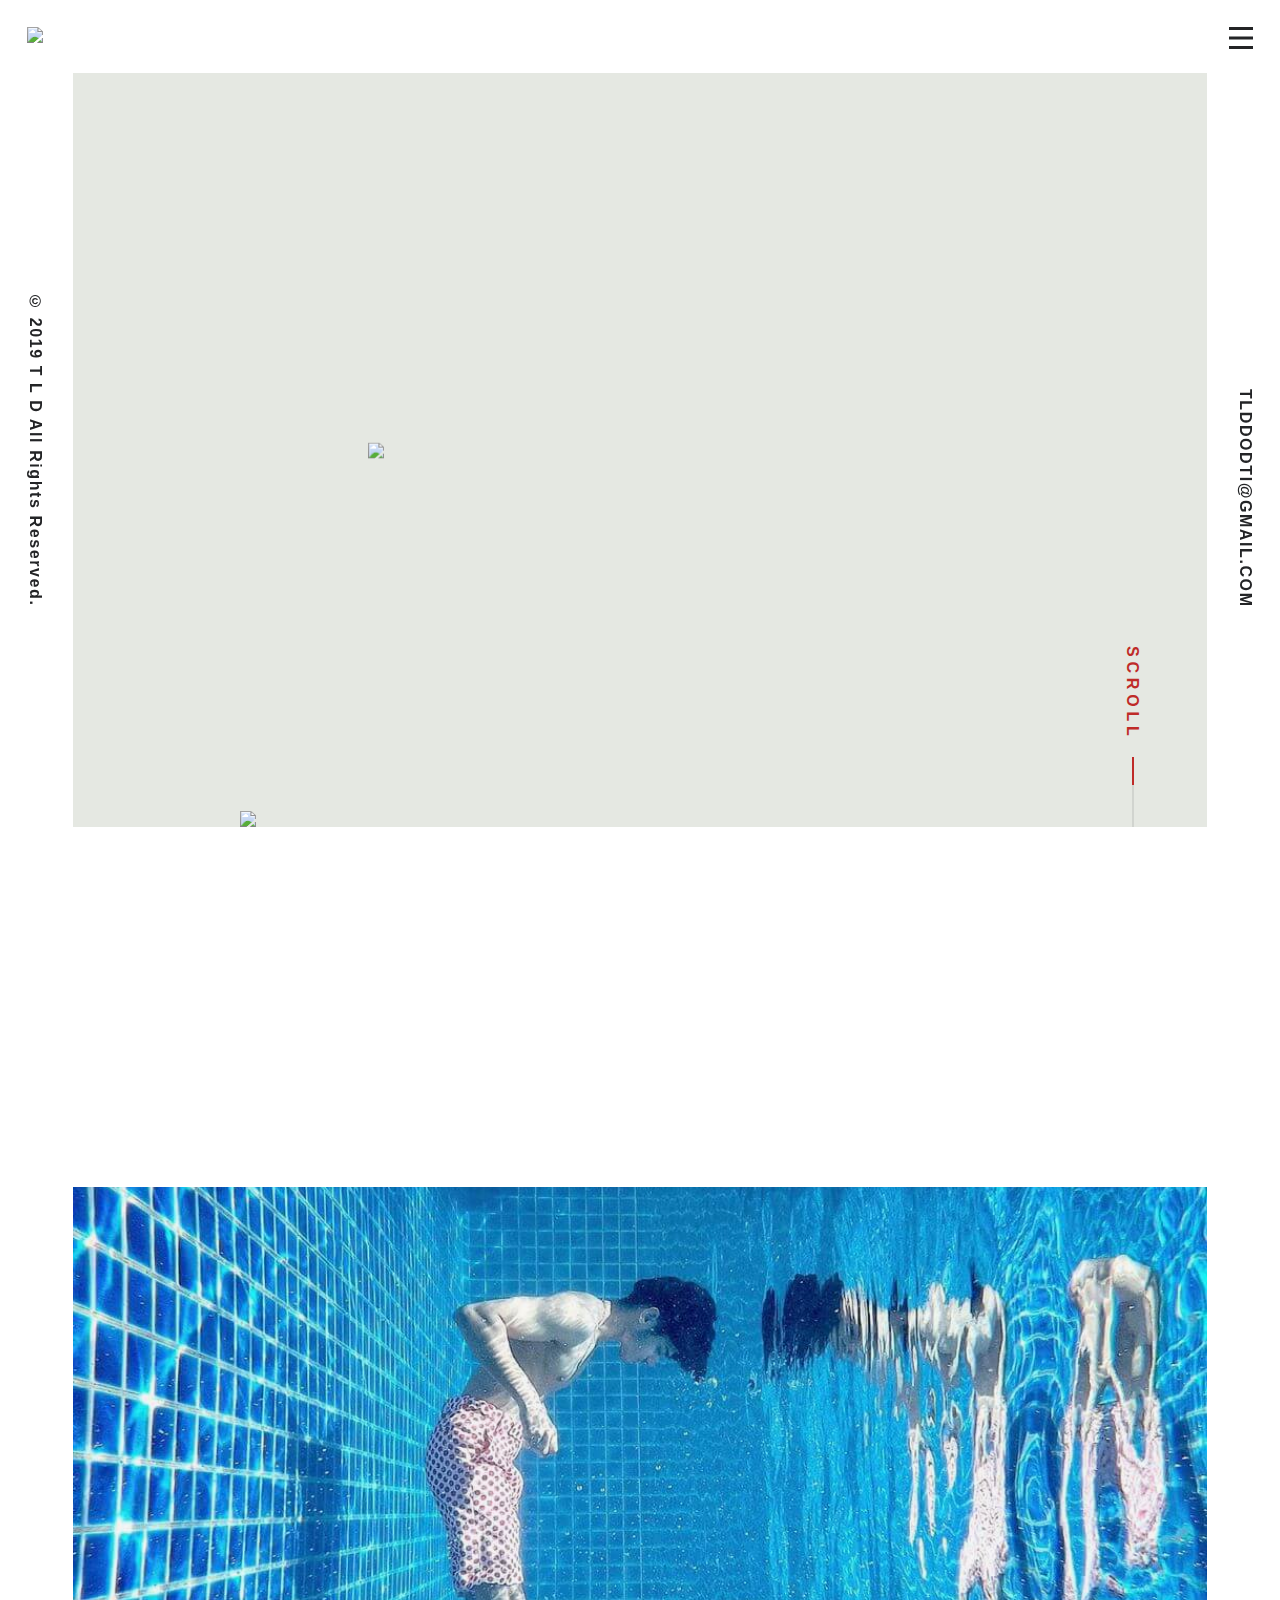
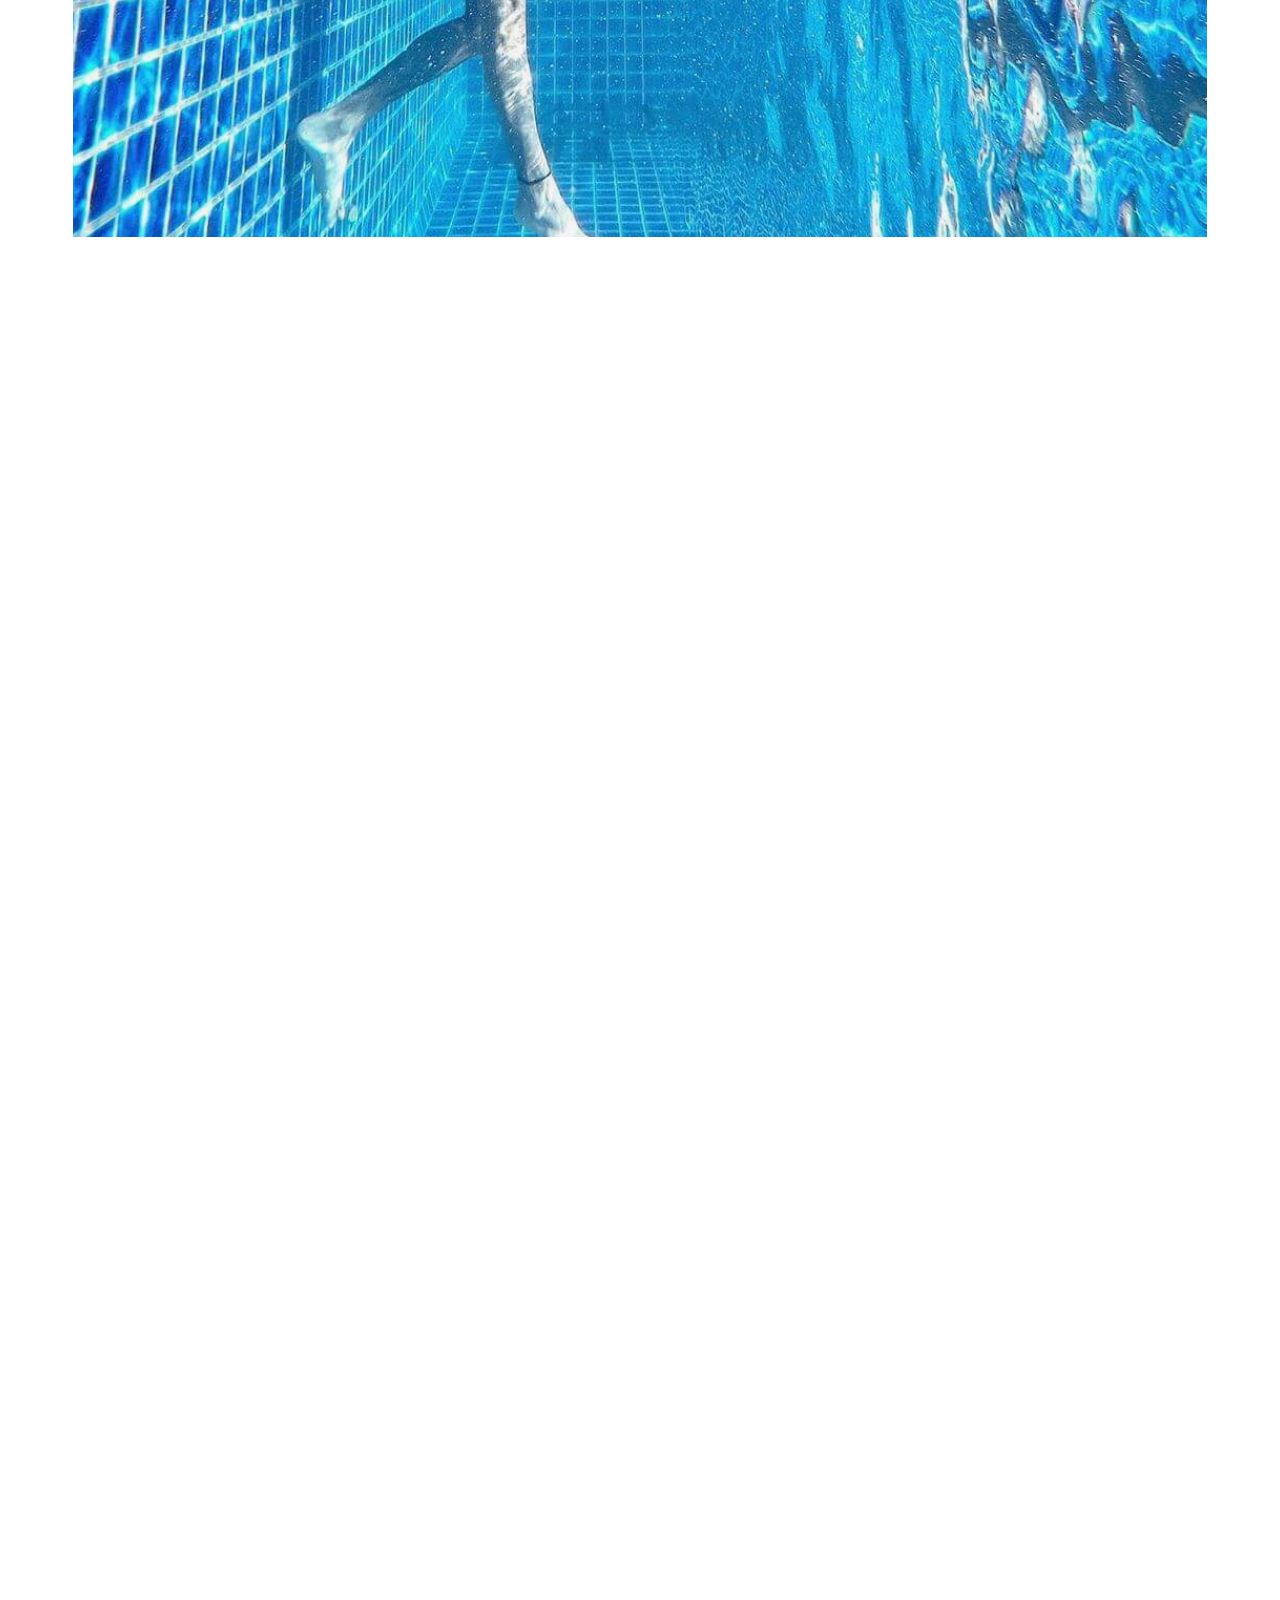
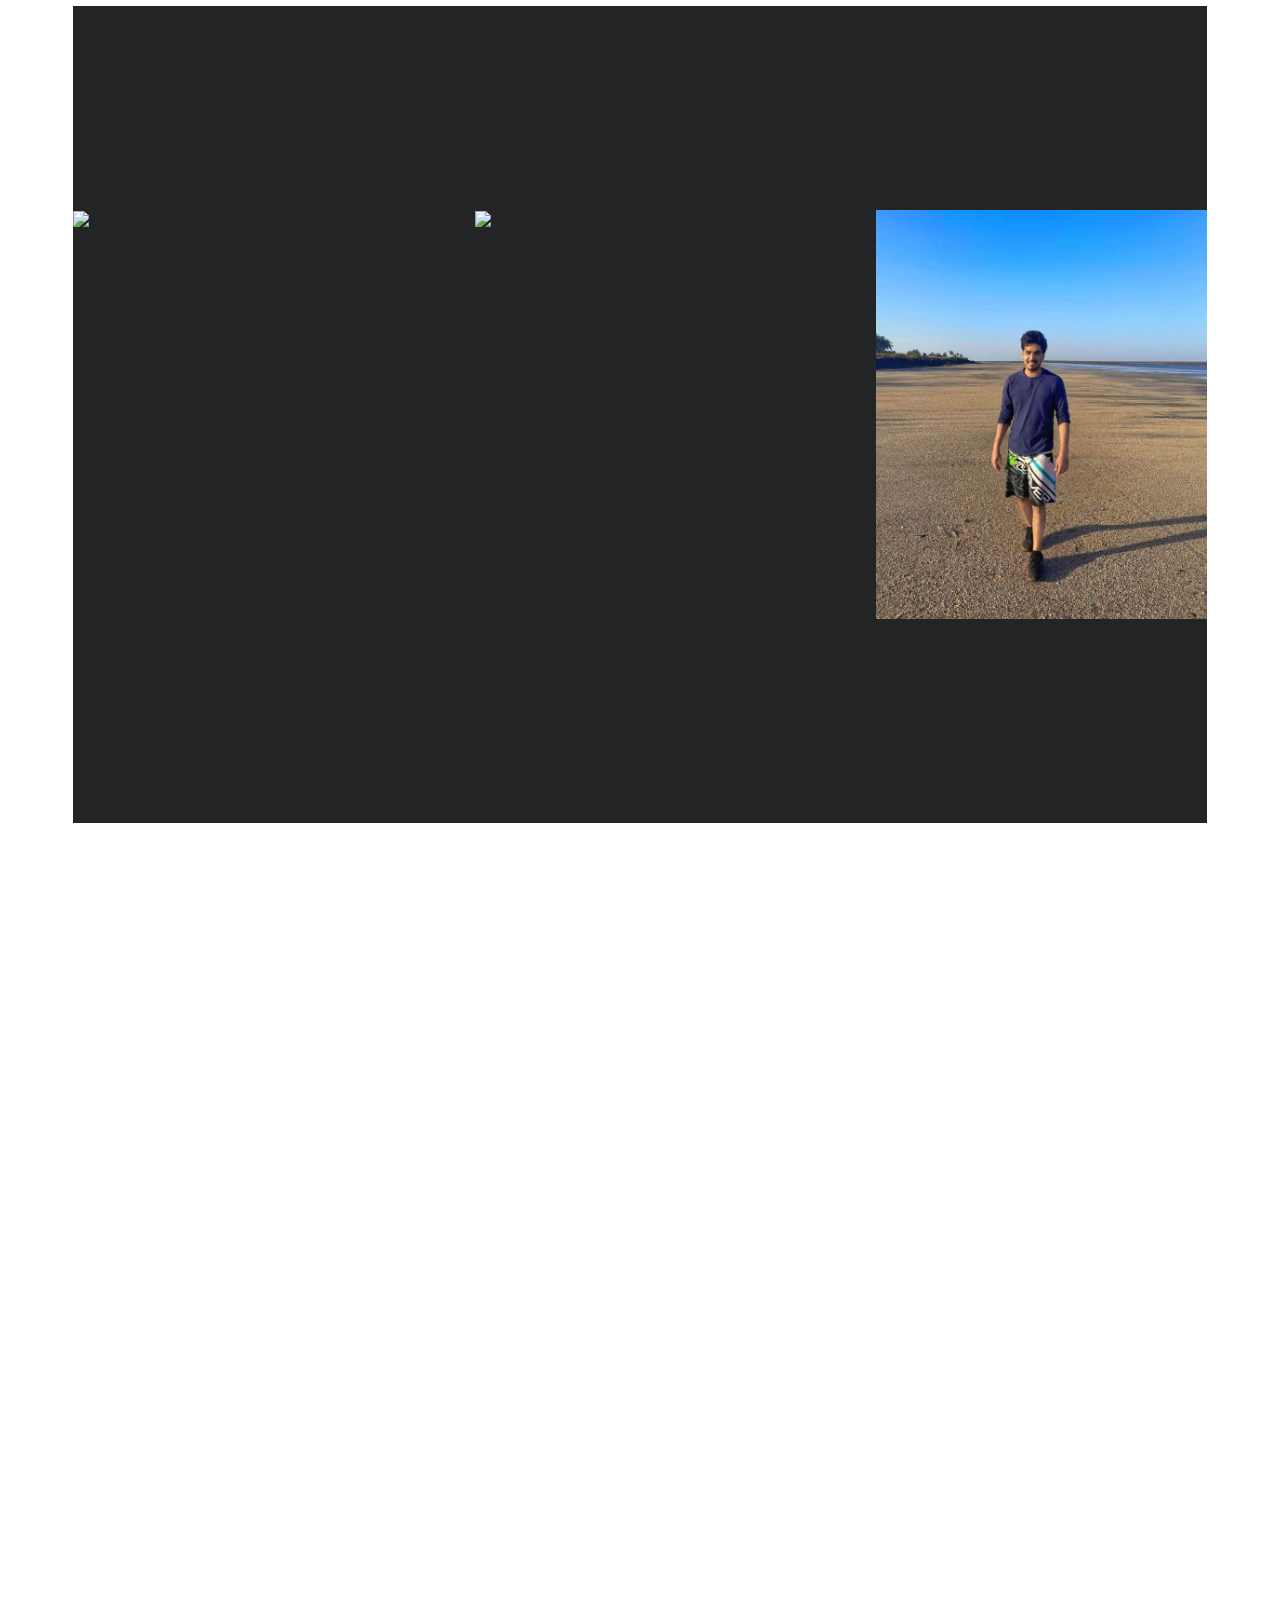
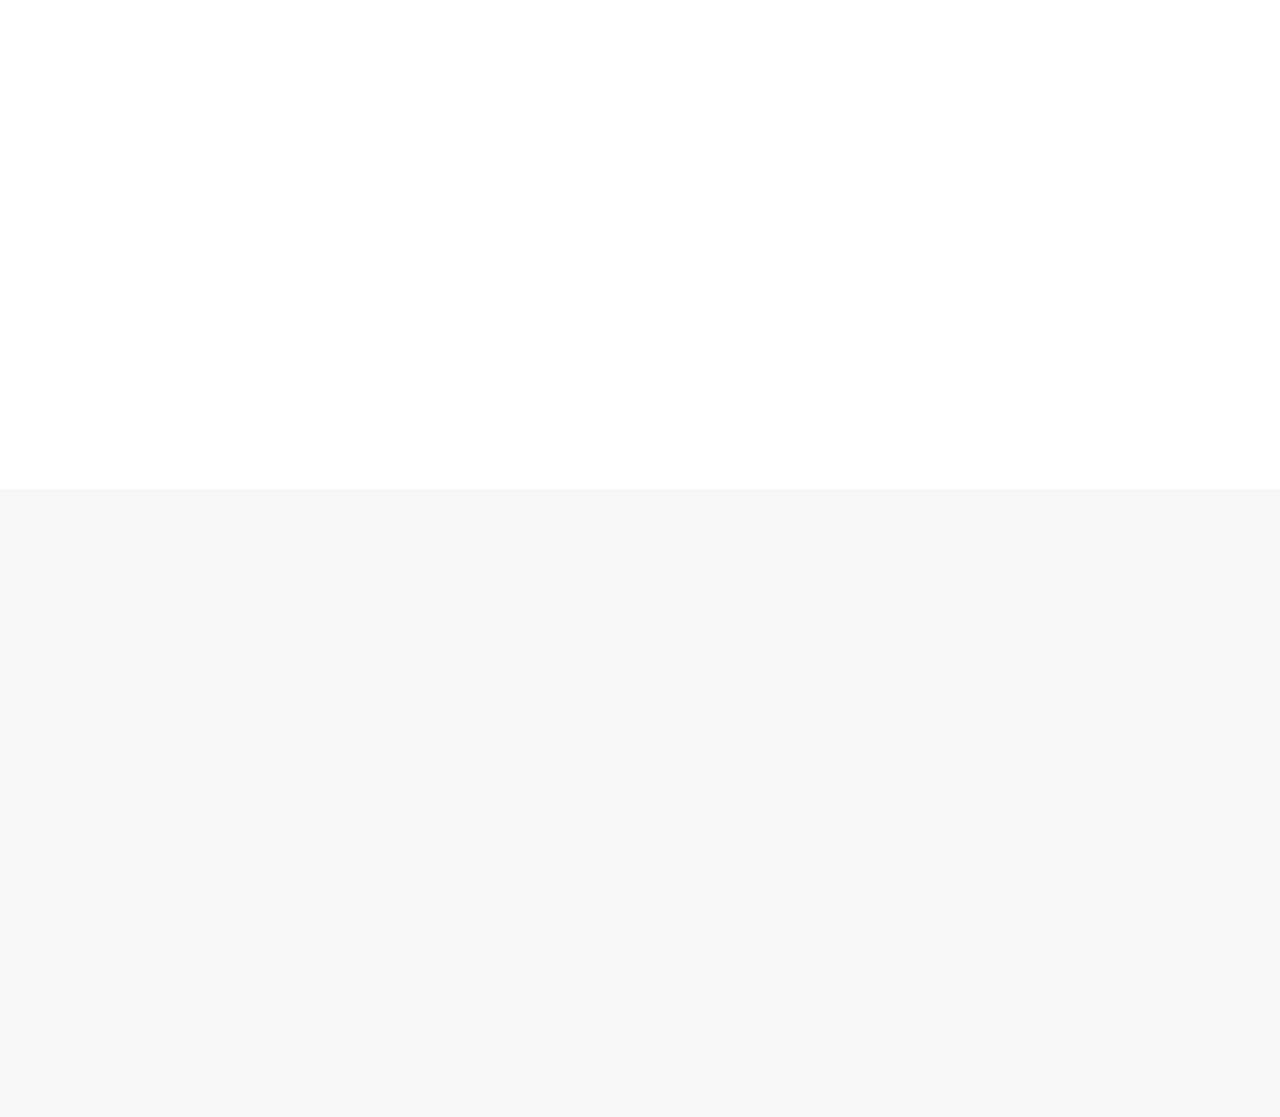
==== commit dada3722: "Update index.html" ====
--- a/index.html
+++ b/index.html
@@ -1 +1,209 @@
-<!DOCTYPE html><html><meta http-equiv="content-type" content="text/html;charset=utf-8" /><head prefix='og:http://ogp.me/ns# fb:http://ogp.me/ns/fb# ABOUT:http://ogp.me/ns/ABOUT#'><script async src="https://www.googletagmanager.com/gtag/js?id=UA-179064749-1"></script><script>window.dataLayer=window.dataLayer || []; function gtag(){ dataLayer.push(arguments)} gtag('js', new Date()); gtag('config', 'UA-179064749-1');</script><meta content='text/html; charset=UTF-8' http-equiv='Content-Type'><meta content='width=device-width, initial-scale=1.0' name='viewport'><meta content='You should “OWN” what you wear, not owned by it.' name='description'><meta content='ie=edge' http-equiv='X-UA-Compatible'><title>TLD</title><meta name="csrf-param" content="authenticity_token" /><meta name="csrf-token" content="y1s9HPdNmE5xV/kxPHPkzrbRq+R7vc0d1fP+Si3niovljjD3XAgUY2pvUqqIlH7/nwKGaCXIgp7O8gEtkN/PEQ==" /><meta content='nash' property='og:title'><meta content='ABOUT' property='og:type'><meta content='https://nash.jp' property='og:url'><meta content='https://nash.jp/images/ogp/ogp.png' property='og:image'><meta content='nash' property='og:site_name'><meta content='You should “OWN” what you wear, not owned by it.' property='og:description'><meta content='summary_large_image' name='twitter:card'><meta content='@nashdodti' name='twitter:site'><link rel="shortcut icon" href="assets/favicon.ico" /><link rel="stylesheet" media="screen" href="https://use.fontawesome.com/releases/v5.5.0/css/all.css" integrity="sha384-B4dIYHKNBt8Bc12p+WXckhzcICo0wtJAoU8YZTY5qE0Id1GSseTk6S+L3BlXeVIU" crossorigin="anonymous" /><link rel="stylesheet" media="all" href="assets/style.css" data-turbolinks-track="reload" /></head><body><header class='header'><a class="header__logo" href="index.html"><img src="assets/tld.svg" /></a><div class='menu-icon js-menu-close'><div class='menu-icon__inner'><div class='menu-icon__bar menu-icon__bar--normal'></div><div class='menu-icon__bar menu-icon__bar--normal'></div><div class='menu-icon__bar menu-icon__bar--normal'></div><div class='menu-icon__bar menu-icon__bar--close'></div><div class='menu-icon__bar menu-icon__bar--close'></div></div></div></header><div class='transition'></div><div class='menu'><ul class='menu__image-wrap'><li class='menu__image-item menu__image-item--home'></li></ul><div class='menu__container'><ul class='menu__list'><li class='menu__item'><a class="menu__link" href="index.html">HOME</a></li><li class='menu__item'><a target="blank" class="menu__link" href=" ">ABOUT</a></li><li class='menu__item'><a class="menu__link" href="mailto:tlddodti@mail.com">CONTACT</a></li><li class='menu__item menu__item--icon'><div class='menu__sns'><a target="_blank" href="https://www.instagram.com/nashdodti"><i class='fab fa-instagram'></i></a></div><div class='menu__sns'><a target="_blank" href="https://twitter.com/nashdodti"><i class='fab fa-twitter'></i></a></div></li></ul></div></div><div class='copyright'>© 2019 T L D All Rights Reserved. </div><div class='sns'><div class='sns__icon'><a target="_blank" href="https://www.instagram.com/nashdodti"><i class='fab fa-instagram'></i></a></div><div class='sns__icon'><a target="_blank" href="https://twitter.com/nashdodti"><i class='fab fa-twitter'></i></a></div><div class='sns__icon sns__icon--text'><a target="_blank" href=" #">TLDDODTI@GMAIL.COM</a></div></div><main id='barba-wrapper'><div class='barba-container' data-namespace='top'><div class='top'><div class='firstview'><div class='firstview__wrap'><div class='sp-logo'><img src="assets/nash.svg" /></div><div class='firstview__image'><img src="assets/head.gif" /></div><div class='scroll-bar'><div class='scroll-bar__text'>SCROLL</div><div class='scroll-bar__bar'></div></div></div></div><a class="top__content" href="2020.html"><h2 class='content-title top__title js-text' data-emergence='hidden' data-splitting=''>2020 </h2><div class='top__bg-wrap rellax'><div class='top__bg-image top__bg-image--look' style='background-image:url(/img/1.jpg);'></div></div></a>&nbsp; <div class='lookbook__row'><div class='lookbook__wrap'><div class='lookbook__image lookbook__image--small js-hidden' data-emergence='hidden'><div class='lookbook__image-inner'><span class='lookbook__detail' data-splitting=''>DETAIL</span></div><img src="/img/3.jpg" /></div></div><div class='lookbook__wrap'><div class='lookbook__image lookbook__image--large js-hidden js-hidden--2' data-emergence='hidden'><div class='lookbook__image-inner'><span class='lookbook__detail' data-splitting=''>DETAIL</span></div><img src="/img/4.jpg" /></div></div></div><div class='lookbook__row'><div class='lookbook__wrap'><div class='lookbook__image lookbook__image--small js-hidden' data-emergence='hidden'><div class='lookbook__image-inner'><span class='lookbook__detail' data-splitting=''>DETAIL</span></div><img src="/img/5.jpg" /></div></div><div class='lookbook__wrap'><div class='lookbook__image lookbook__image--large js-hidden js-hidden--2' data-emergence='hidden'><div class='lookbook__image-inner'><span class='lookbook__detail' data-splitting=''>DETAIL</span></div><img src="/img/6.jpg" /></div></div></div><div class="lookbook__column"><div class="lookbook__image lookbook__image--column js-hidden" data-emergence="visible"><div class="lookbook__image-inner"><span class="lookbook__detail words chars splitting" data-splitting="" style="--word-total:1; --char-total:6;"><span class="word" data-word="DETAIL" style="--word-index:0;"><span class="char" data-char="D" style="--char-index:0;">D</span><span class="char" data-char="E" style="--char-index:1;">E</span><span class="char" data-char="T" style="--char-index:2;">T</span><span class="char" data-char="A" style="--char-index:3;">A</span><span class="char" data-char="I" style="--char-index:4;">I</span><span class="char" data-char="L" style="--char-index:5;">L</span></span></span></div><img src="/img/7.jpg"></div><div class="lookbook__image lookbook__image--column js-hidden js-hidden--2" data-emergence="visible"><div class="lookbook__image-inner"><span class="lookbook__detail words chars splitting" data-splitting="" style="--word-total:1; --char-total:6;"><span class="word" data-word="DETAIL" style="--word-index:0;"><span class="char" data-char="D" style="--char-index:0;">D</span><span class="char" data-char="E" style="--char-index:1;">E</span><span class="char" data-char="T" style="--char-index:2;">T</span><span class="char" data-char="A" style="--char-index:3;">A</span><span class="char" data-char="I" style="--char-index:4;">I</span><span class="char" data-char="L" style="--char-index:5;">L</span></span></span></div><img src="/img/8.jpg"></div><div class="lookbook__image lookbook__image--column js-hidden js-hidden--3" data-emergence="visible"><div class="lookbook__image-inner"><span class="lookbook__detail words chars splitting" data-splitting="" style="--word-total:1; --char-total:6;"><span class="word" data-word="DETAIL" style="--word-index:0;"><span class="char" data-char="D" style="--char-index:0;">D</span><span class="char" data-char="E" style="--char-index:1;">E</span><span class="char" data-char="T" style="--char-index:2;">T</span><span class="char" data-char="A" style="--char-index:3;">A</span><span class="char" data-char="I" style="--char-index:4;">I</span><span class="char" data-char="L" style="--char-index:5;">L</span></span></span></div><img src="/img/9.jpg"></div></div><div class='about'><div class='about__image js-hidden' data-emergence='hidden'></div><div class='about__content'><div class='about__inner'><h3 class='small-title js-text' data-emergence='hidden' data-splitting=''>ABOUT</h3><h4 class='medium-title js-hidden' data-emergence='hidden'>T D L X NASH DODTI </h4><p class='about__text js-hidden js-hidden--2' data-emergence='hidden'>The era, culture, technology...<br>We are always controlled by something.<br>Those that can “break through” in life are those who create new value from what already exists universally.<br>We wish that our clothes can let you “express” yourself according to your own special values.</p></div></div></div></div><div class='fix-logo'><img src="assets/nash.svg" /></div></div></main><footer class='footer'><ul class='footer__list'><li class='footer__item js-text' data-emergence='hidden' data-splitting=''><a href="index.html">HOME</a></li><li class='footer__item footer__item--label js-text' data-emergence='hidden' data-splitting=''><p>SHOOTS</p><a class="footer__lookbook-item" href="2020.html">2020 </a><a class="footer__lookbook-item" href="2019.html">2019 </a><a class="footer__lookbook-item" href="2018.html">2018 </a></li><li class='footer__item js-text' data-emergence='hidden' data-splitting=''><a target="blank" href="https://nash-dodti.github.io">ABOUT</a></li><li class='footer__item js-text' data-emergence='hidden' data-splitting=''><a href="https://dodti.github.io">CONTACT</a></li><li class='footer__item footer__item--sns js-icon' data-emergence='hidden'><div class='footer__sns'><a target="_blank" href="https://www.instagram.com/nashdodti"><i class='fab fa-instagram'></i></a></div><div class='footer__sns'><a target="_blank" href="https://twitter.com/nashdodti"><i class='fab fa-twitter'></i></a></div></li></ul></footer><div class='loader-wrap'><div id='lottie'></div></div></body><script src="/assets/main.js" data-turbolinks-track="reload"></script><script src="/javascripts/boot.js"></script></html>+<!DOCTYPE html>
+<html>
+<meta http-equiv="content-type" content="text/html;charset=utf-8" />
+
+<head prefix='og:http://ogp.me/ns# fb:http://ogp.me/ns/fb# ABOUT:http://ogp.me/ns/ABOUT#'>
+<!-- Google tag (gtag.js) -->
+<script async src="https://www.googletagmanager.com/gtag/js?id=G-XHKBNR11ZN"></script>
+<script>
+  window.dataLayer = window.dataLayer || [];
+  function gtag(){dataLayer.push(arguments);}
+  gtag('js', new Date());
+
+  gtag('config', 'G-XHKBNR11ZN');
+</script>
+    <meta content='text/html; charset=UTF-8' http-equiv='Content-Type'>
+    <meta content='width=device-width, initial-scale=1.0' name='viewport'>
+    <meta content='You should “OWN” what you wear, not owned by it.' name='description'>
+    <meta content='ie=edge' http-equiv='X-UA-Compatible'>
+    <title>TLD</title>
+   
+    <meta content='Tld Luxury' property='og:title'>
+    <meta content='ABOUT' property='og:type'>
+    <meta content='https://tld.netlify.app' property='og:url'>
+    <meta property="og:image" content="https://tlddodti.vercel.app/og.png">
+    <meta property="twitter:image" content="https://tlddodti.vercel.app/og.png">
+    <meta content='Tld Luxury' property='og:site_name'>
+    <meta content='You should “OWN” what you wear, not owned by it.' property='og:description'>
+    <meta content='summary_large_image' name='twitter:card'>
+    <meta content='@nashdodti' name='twitter:site'>
+   
+   <link rel="shortcut icon" href="assets/favicon.ico" />
+      
+    <link rel="apple-touch-icon" href="assets/favicon.ico" />
+   
+    <link rel="stylesheet" media="screen" href="https://use.fontawesome.com/releases/v5.5.0/css/all.css"
+        integrity="sha384-B4dIYHKNBt8Bc12p+WXckhzcICo0wtJAoU8YZTY5qE0Id1GSseTk6S+L3BlXeVIU" crossorigin="anonymous" />
+    <link rel="stylesheet" media="all" href="assets/style.css" data-turbolinks-track="reload" /> 
+   
+</head>
+
+<body>
+    <header class='header'><a class="header__logo" href="index.html"><img src="assets/tld.svg" /></a>
+        <div class='menu-icon js-menu-close'>
+            <div class='menu-icon__inner'>
+                <div class='menu-icon__bar menu-icon__bar--normal'></div>
+                <div class='menu-icon__bar menu-icon__bar--normal'></div>
+                <div class='menu-icon__bar menu-icon__bar--normal'></div>
+                <div class='menu-icon__bar menu-icon__bar--close'></div>
+                <div class='menu-icon__bar menu-icon__bar--close'></div>
+            </div>
+        </div>
+    </header>
+    <div class='transition'></div>
+    <div class='menu'>
+        <ul class='menu__image-wrap'>
+            <li class='menu__image-item menu__image-item--home'></li>
+        </ul>
+        <div class='menu__container'>
+            <ul class='menu__list'>
+                <li class='menu__item'><a class="menu__link" href="index.html">HOME</a></li>
+                <li class='menu__item'><a target="blank" class="menu__link" href=" ">ABOUT</a></li>
+                <li class='menu__item'><a class="menu__link" href="mailto:tlddodti@mail.com">CONTACT</a></li>
+                <li class='menu__item menu__item--icon'>
+                    <div class='menu__sns'><a target="_blank" href="https://www.instagram.com/nashdodti"><i
+                                class='fab fa-instagram'></i></a></div>
+                    <div class='menu__sns'><a target="_blank" href="https://twitter.com/nashdodti"><i
+                                class='fab fa-twitter'></i></a></div>
+                </li>
+            </ul>
+        </div>
+    </div>
+    <div class='copyright'>© 2019 T L D All Rights Reserved. </div>
+    <div class='sns'>
+        <div class='sns__icon'><a target="_blank" href="https://www.instagram.com/nashdodti"><i
+                    class='fab fa-instagram'></i></a></div>
+        <div class='sns__icon'><a target="_blank" href="https://twitter.com/nashdodti"><i
+                    class='fab fa-twitter'></i></a></div>
+        <div class='sns__icon sns__icon--text'><a target="_blank" href=" #">TLDDODTI@GMAIL.COM</a></div>
+    </div>
+    <main id='barba-wrapper'>
+        <div class='barba-container' data-namespace='top'>
+            <div class='top'>
+                <div class='firstview'>
+                    <div class='firstview__wrap'>
+                        <div class='sp-logo'><img src="assets/nash.svg" /></div>
+                        <div class='firstview__image'><img src="assets/head.gif" /></div>
+                        <div class='scroll-bar'>
+                            <div class='scroll-bar__text'>SCROLL</div>
+                            <div class='scroll-bar__bar'></div>
+                        </div>
+                    </div>
+                </div><a class="top__content" href="2020.html">
+                    <h2 class='content-title top__title js-text' data-emergence='hidden' data-splitting=''>SS 2020 </h2>
+                    <div class='top__bg-wrap rellax'>
+                        <div class='top__bg-image top__bg-image--look' style='background-image:url(/img/1.jpg);'></div>
+                    </div>
+                </a>&nbsp; <div class='lookbook__row'>
+                    <div class='lookbook__wrap'>
+                        <div class='lookbook__image lookbook__image--small js-hidden' data-emergence='hidden'>
+                            <div class='lookbook__image-inner'><span class='lookbook__detail'
+                                    data-splitting=''>DETAIL</span></div><img src="/img/3.jpg" />
+                        </div>
+                    </div>
+                    <div class='lookbook__wrap'>
+                        <div class='lookbook__image lookbook__image--large js-hidden js-hidden--2'
+                            data-emergence='hidden'>
+                            <div class='lookbook__image-inner'><span class='lookbook__detail'
+                                    data-splitting=''>DETAIL</span></div><img src="/img/4.jpg" />
+                        </div>
+                    </div>
+                </div>
+                <div class='lookbook__row'>
+                    <div class='lookbook__wrap'>
+                        <div class='lookbook__image lookbook__image--small js-hidden' data-emergence='hidden'>
+                            <div class='lookbook__image-inner'><span class='lookbook__detail'
+                                    data-splitting=''>DETAIL</span></div><img src="/img/5.jpg" />
+                        </div>
+                    </div>
+                    <div class='lookbook__wrap'>
+                        <div class='lookbook__image lookbook__image--large js-hidden js-hidden--2'
+                            data-emergence='hidden'>
+                            <div class='lookbook__image-inner'><span class='lookbook__detail'
+                                    data-splitting=''>DETAIL</span></div><img src="/img/6.jpg" />
+                        </div>
+                    </div>
+                </div>
+                <div class="lookbook__column">
+                    <div class="lookbook__image lookbook__image--column js-hidden" data-emergence="visible">
+                        <div class="lookbook__image-inner"><span class="lookbook__detail words chars splitting"
+                                data-splitting="" style="--word-total:1; --char-total:6;"><span class="word"
+                                    data-word="DETAIL" style="--word-index:0;"><span class="char" data-char="D"
+                                        style="--char-index:0;">D</span><span class="char" data-char="E"
+                                        style="--char-index:1;">E</span><span class="char" data-char="T"
+                                        style="--char-index:2;">T</span><span class="char" data-char="A"
+                                        style="--char-index:3;">A</span><span class="char" data-char="I"
+                                        style="--char-index:4;">I</span><span class="char" data-char="L"
+                                        style="--char-index:5;">L</span></span></span></div><img src="/img/7.jpg">
+                    </div>
+                    <div class="lookbook__image lookbook__image--column js-hidden js-hidden--2"
+                        data-emergence="visible">
+                        <div class="lookbook__image-inner"><span class="lookbook__detail words chars splitting"
+                                data-splitting="" style="--word-total:1; --char-total:6;"><span class="word"
+                                    data-word="DETAIL" style="--word-index:0;"><span class="char" data-char="D"
+                                        style="--char-index:0;">D</span><span class="char" data-char="E"
+                                        style="--char-index:1;">E</span><span class="char" data-char="T"
+                                        style="--char-index:2;">T</span><span class="char" data-char="A"
+                                        style="--char-index:3;">A</span><span class="char" data-char="I"
+                                        style="--char-index:4;">I</span><span class="char" data-char="L"
+                                        style="--char-index:5;">L</span></span></span></div><img src="/img/8.jpg">
+                    </div>
+                    <div class="lookbook__image lookbook__image--column js-hidden js-hidden--3"
+                        data-emergence="visible">
+                        <div class="lookbook__image-inner"><span class="lookbook__detail words chars splitting"
+                                data-splitting="" style="--word-total:1; --char-total:6;"><span class="word"
+                                    data-word="DETAIL" style="--word-index:0;"><span class="char" data-char="D"
+                                        style="--char-index:0;">D</span><span class="char" data-char="E"
+                                        style="--char-index:1;">E</span><span class="char" data-char="T"
+                                        style="--char-index:2;">T</span><span class="char" data-char="A"
+                                        style="--char-index:3;">A</span><span class="char" data-char="I"
+                                        style="--char-index:4;">I</span><span class="char" data-char="L"
+                                        style="--char-index:5;">L</span></span></span></div><img src="/img/9.jpg">
+                    </div>
+                </div>
+                <div class='about'>
+                    <div class='about__image js-hidden' data-emergence='hidden'></div>
+                    <div class='about__content'>
+                        <div class='about__inner'>
+                            <h3 class='small-title js-text' data-emergence='hidden' data-splitting=''>ABOUT</h3>
+                            <h4 class='medium-title js-hidden' data-emergence='hidden'>T D L X NASH DODTI </h4>
+                            <p class='about__text js-hidden js-hidden--2' data-emergence='hidden'>The era, culture,
+                                technology...<br>We are always controlled by something.<br>Those that can “break
+                                through” in life are those who create new value from what already exists
+                                universally.<br>We wish that our clothes can let you “express” yourself according to
+                                your own special values.</p>
+                        </div>
+                    </div>
+                </div>
+            </div>
+            <div class='fix-logo'><img src="assets/nash.svg" /></div>
+        </div>
+    </main>
+    <footer class='footer'>
+        <ul class='footer__list'>
+            <li class='footer__item js-text' data-emergence='hidden' data-splitting=''><a href="index.html">HOME</a>
+            </li>
+            <li class='footer__item footer__item--label js-text' data-emergence='hidden' data-splitting=''>
+                <p>SHOOTS</p><a class="footer__lookbook-item" href="2020.html">2020 </a><a class="footer__lookbook-item"
+                    href="2019.html">2019 </a><a class="footer__lookbook-item" href="2018.html">2018 </a>
+            </li>
+            <li class='footer__item js-text' data-emergence='hidden' data-splitting=''><a target="blank"
+                    href="https://nash-dodti.github.io">ABOUT</a></li>
+            <li class='footer__item js-text' data-emergence='hidden' data-splitting=''><a
+                    href="https://dodti.github.io">CONTACT</a></li>
+            <li class='footer__item footer__item--sns js-icon' data-emergence='hidden'>
+                <div class='footer__sns'><a target="_blank" href="https://www.instagram.com/nashdodti"><i
+                            class='fab fa-instagram'></i></a></div>
+                <div class='footer__sns'><a target="_blank" href="https://twitter.com/nashdodti"><i
+                            class='fab fa-twitter'></i></a></div>
+            </li>
+        </ul>
+    </footer>
+    <div class='loader-wrap'>
+        <div id='lottie'></div>
+    </div>
+</body>
+<script src="/assets/main.js" data-turbolinks-track="reload"></script>
+<script src="/javascripts/boot.js"></script>
+ 
+</html>
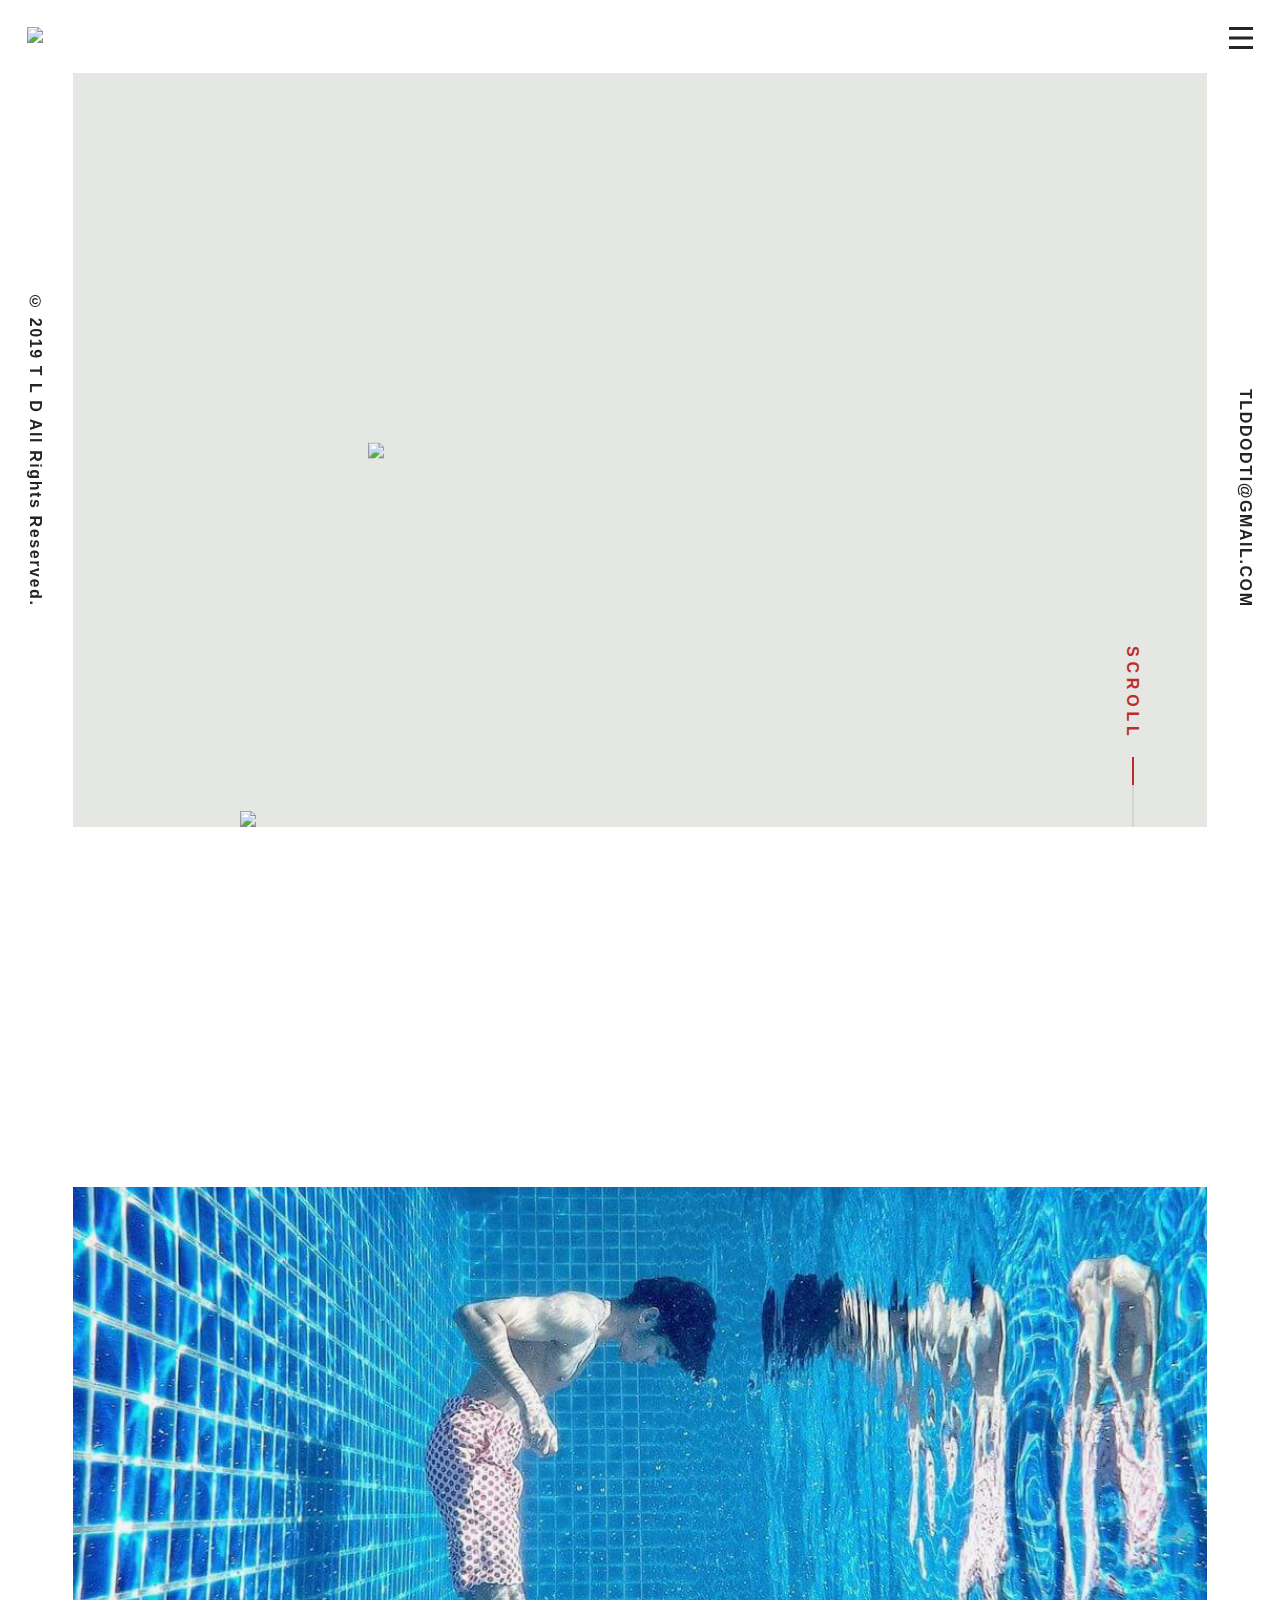
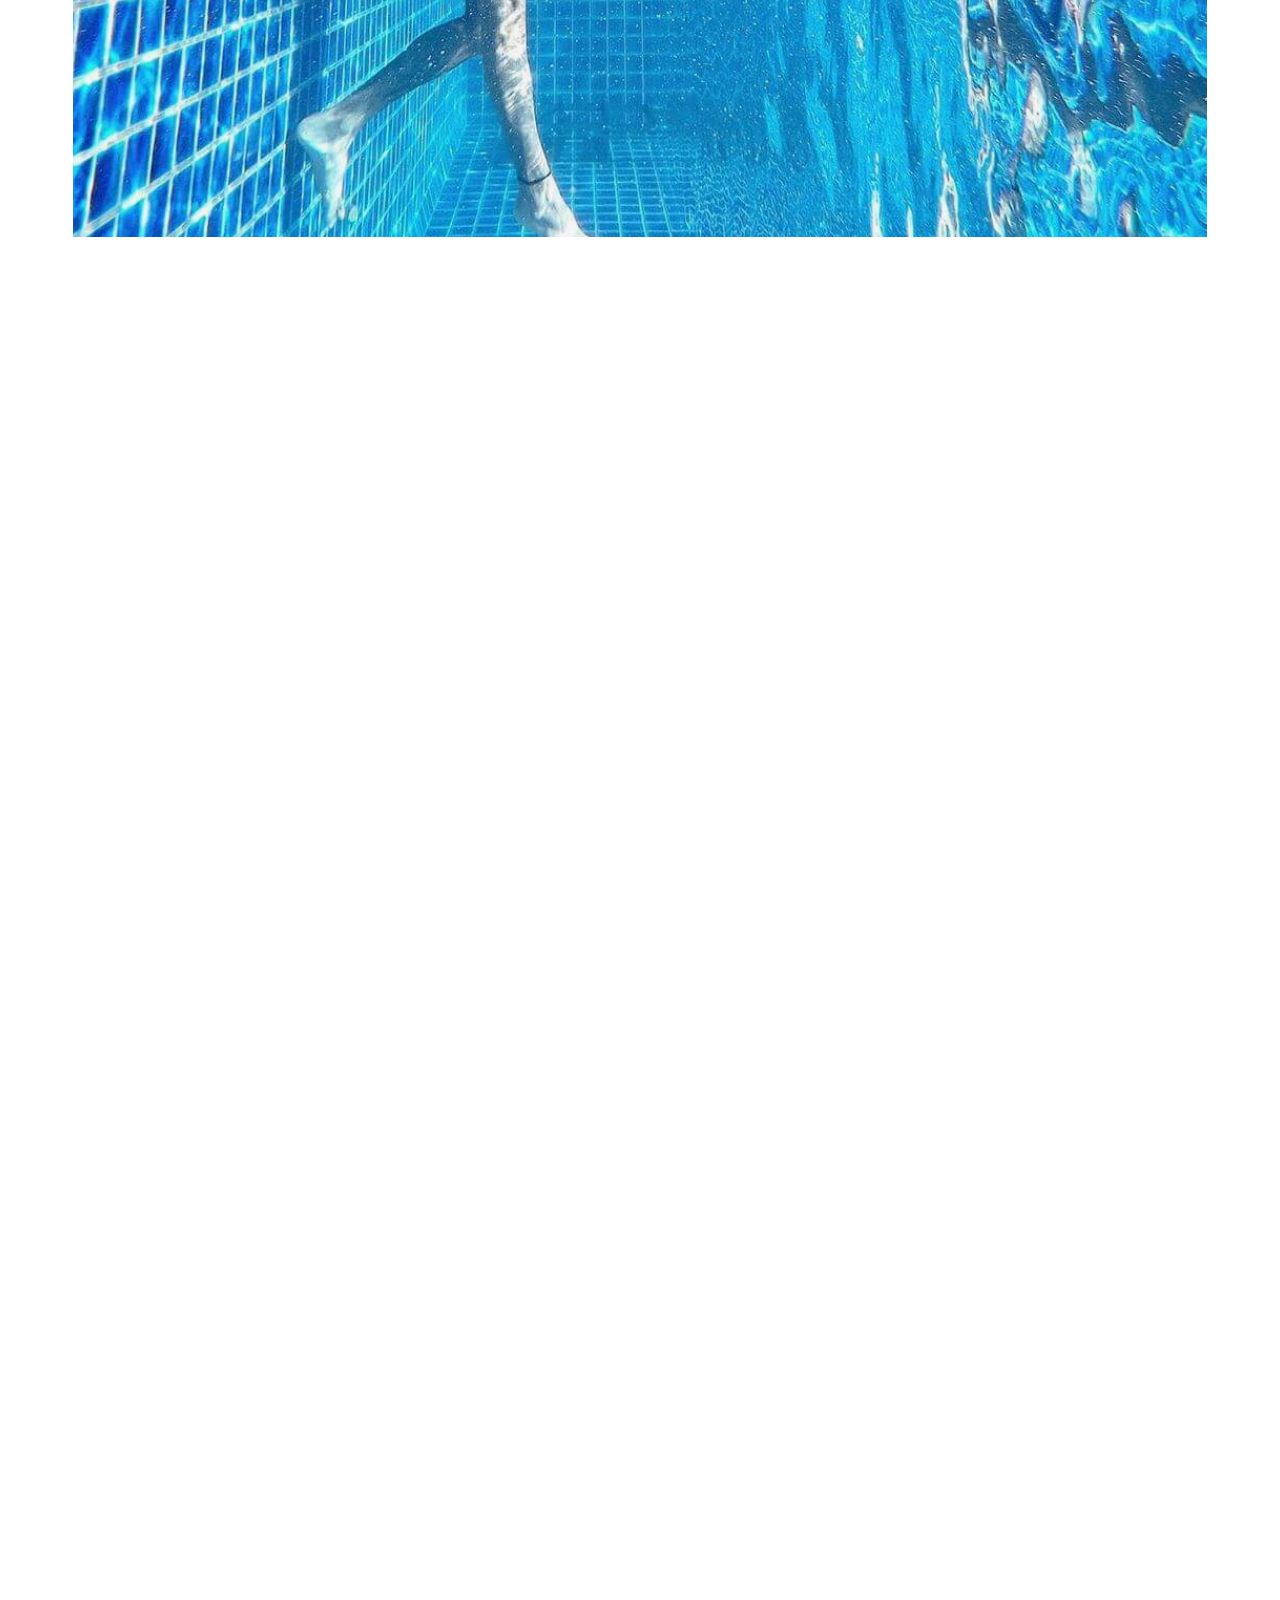
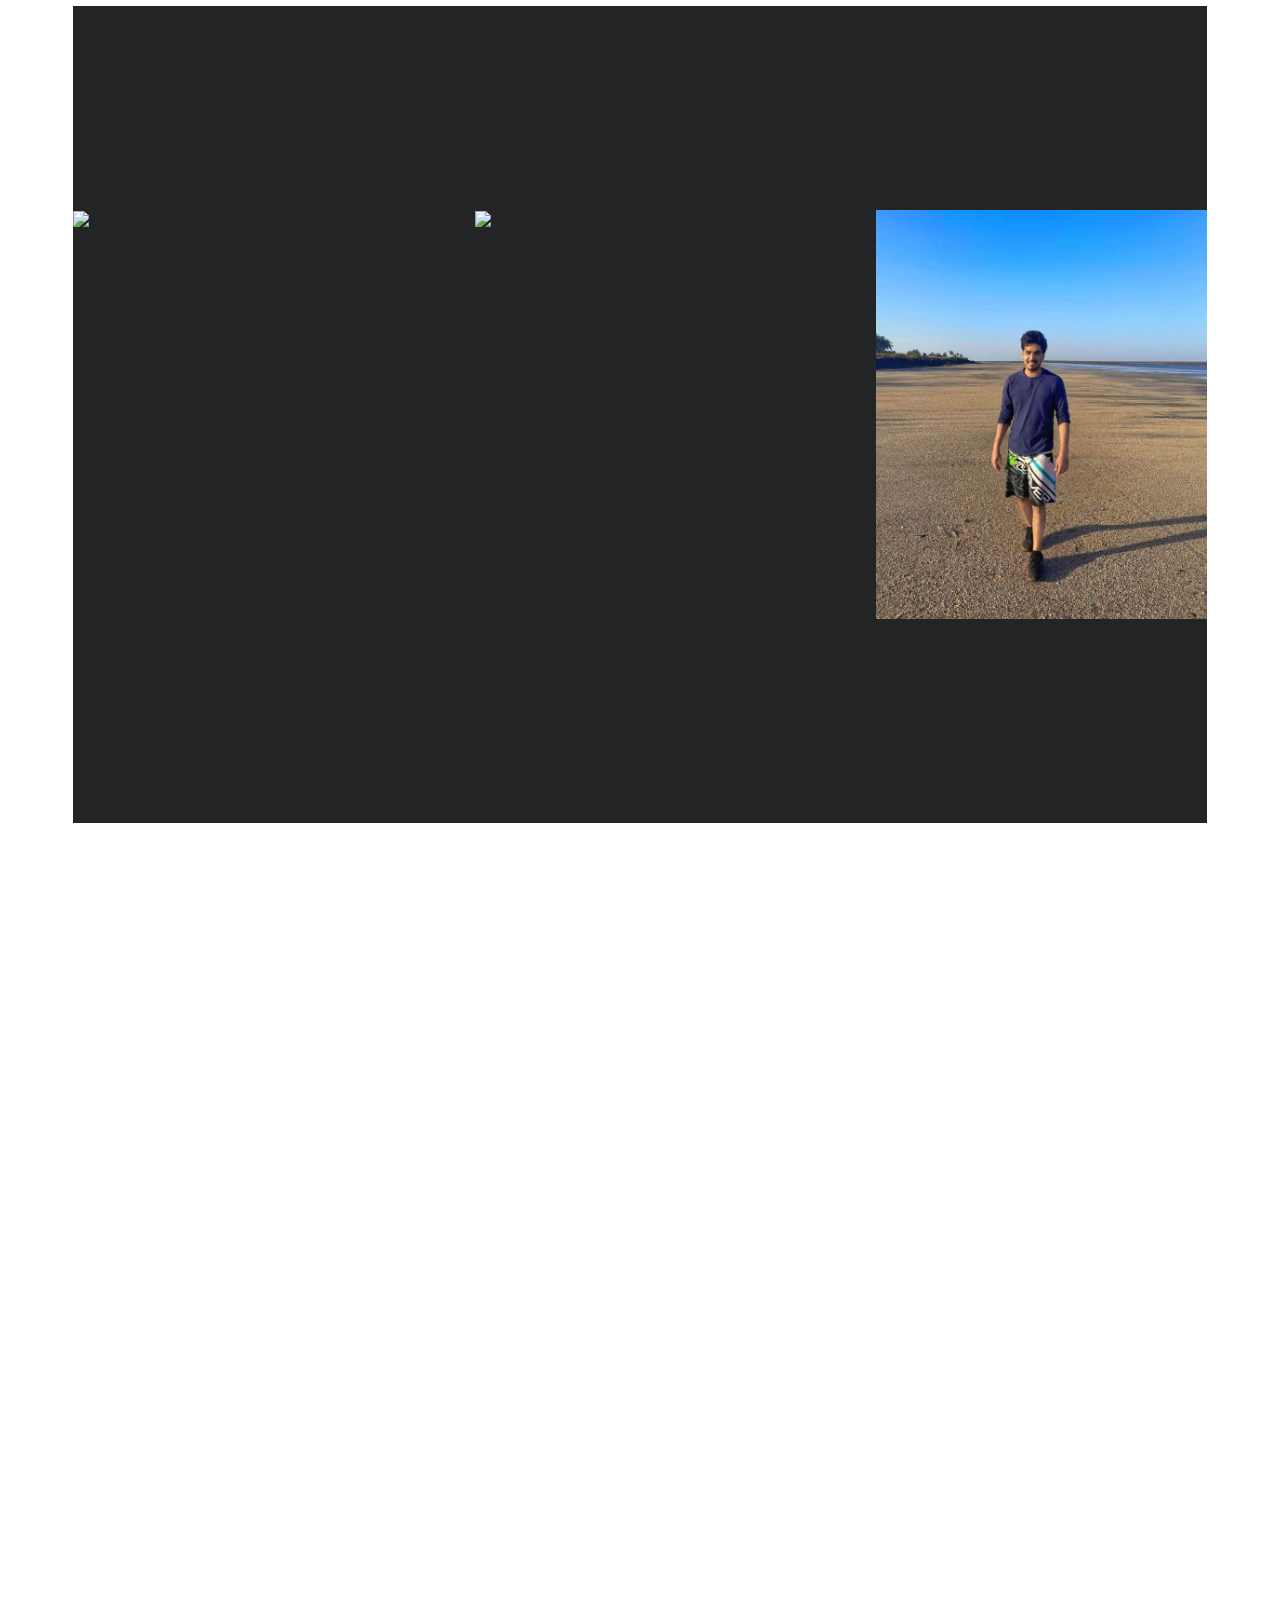
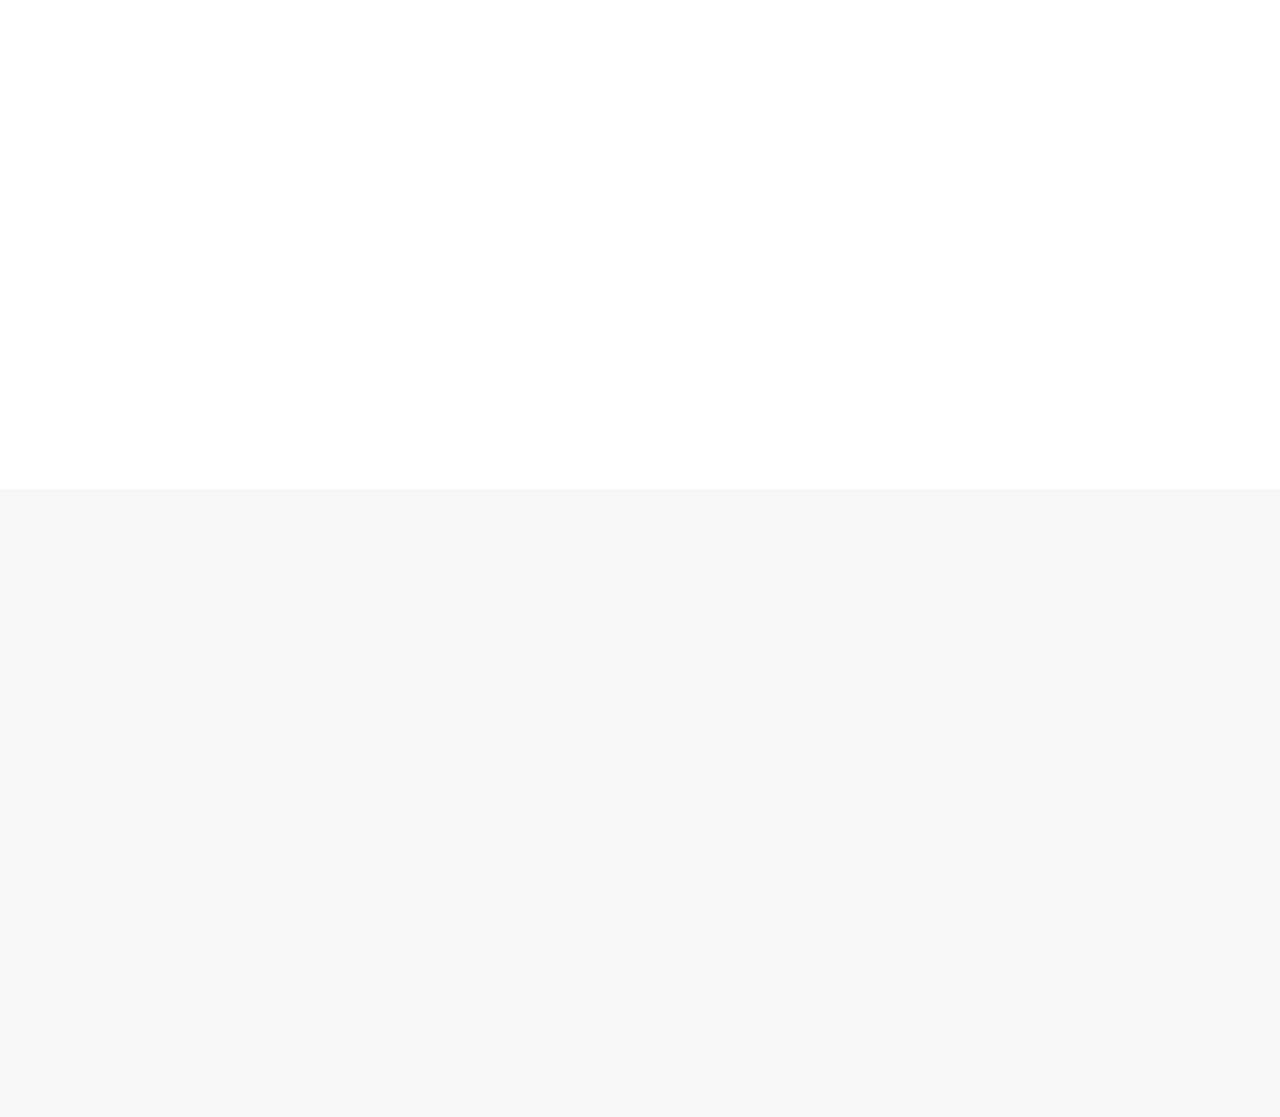
==== commit 514da507: "Update index.html" ====
--- a/index.html
+++ b/index.html
@@ -3,15 +3,7 @@
 <meta http-equiv="content-type" content="text/html;charset=utf-8" />
 
 <head prefix='og:http://ogp.me/ns# fb:http://ogp.me/ns/fb# ABOUT:http://ogp.me/ns/ABOUT#'>
-<!-- Google tag (gtag.js) -->
-<script async src="https://www.googletagmanager.com/gtag/js?id=G-XHKBNR11ZN"></script>
-<script>
-  window.dataLayer = window.dataLayer || [];
-  function gtag(){dataLayer.push(arguments);}
-  gtag('js', new Date());
-
-  gtag('config', 'G-XHKBNR11ZN');
-</script>
+
     <meta content='text/html; charset=UTF-8' http-equiv='Content-Type'>
     <meta content='width=device-width, initial-scale=1.0' name='viewport'>
     <meta content='You should “OWN” what you wear, not owned by it.' name='description'>
@@ -35,7 +27,15 @@
     <link rel="stylesheet" media="screen" href="https://use.fontawesome.com/releases/v5.5.0/css/all.css"
         integrity="sha384-B4dIYHKNBt8Bc12p+WXckhzcICo0wtJAoU8YZTY5qE0Id1GSseTk6S+L3BlXeVIU" crossorigin="anonymous" />
     <link rel="stylesheet" media="all" href="assets/style.css" data-turbolinks-track="reload" /> 
-   
+     <!-- Google tag (gtag.js) -->
+<script async src="https://www.googletagmanager.com/gtag/js?id=G-BS8Q7FGGR8"></script>
+<script>
+  window.dataLayer = window.dataLayer || [];
+  function gtag(){dataLayer.push(arguments);}
+  gtag('js', new Date());
+
+  gtag('config', 'G-BS8Q7FGGR8');
+</script>
 </head>
 
 <body>
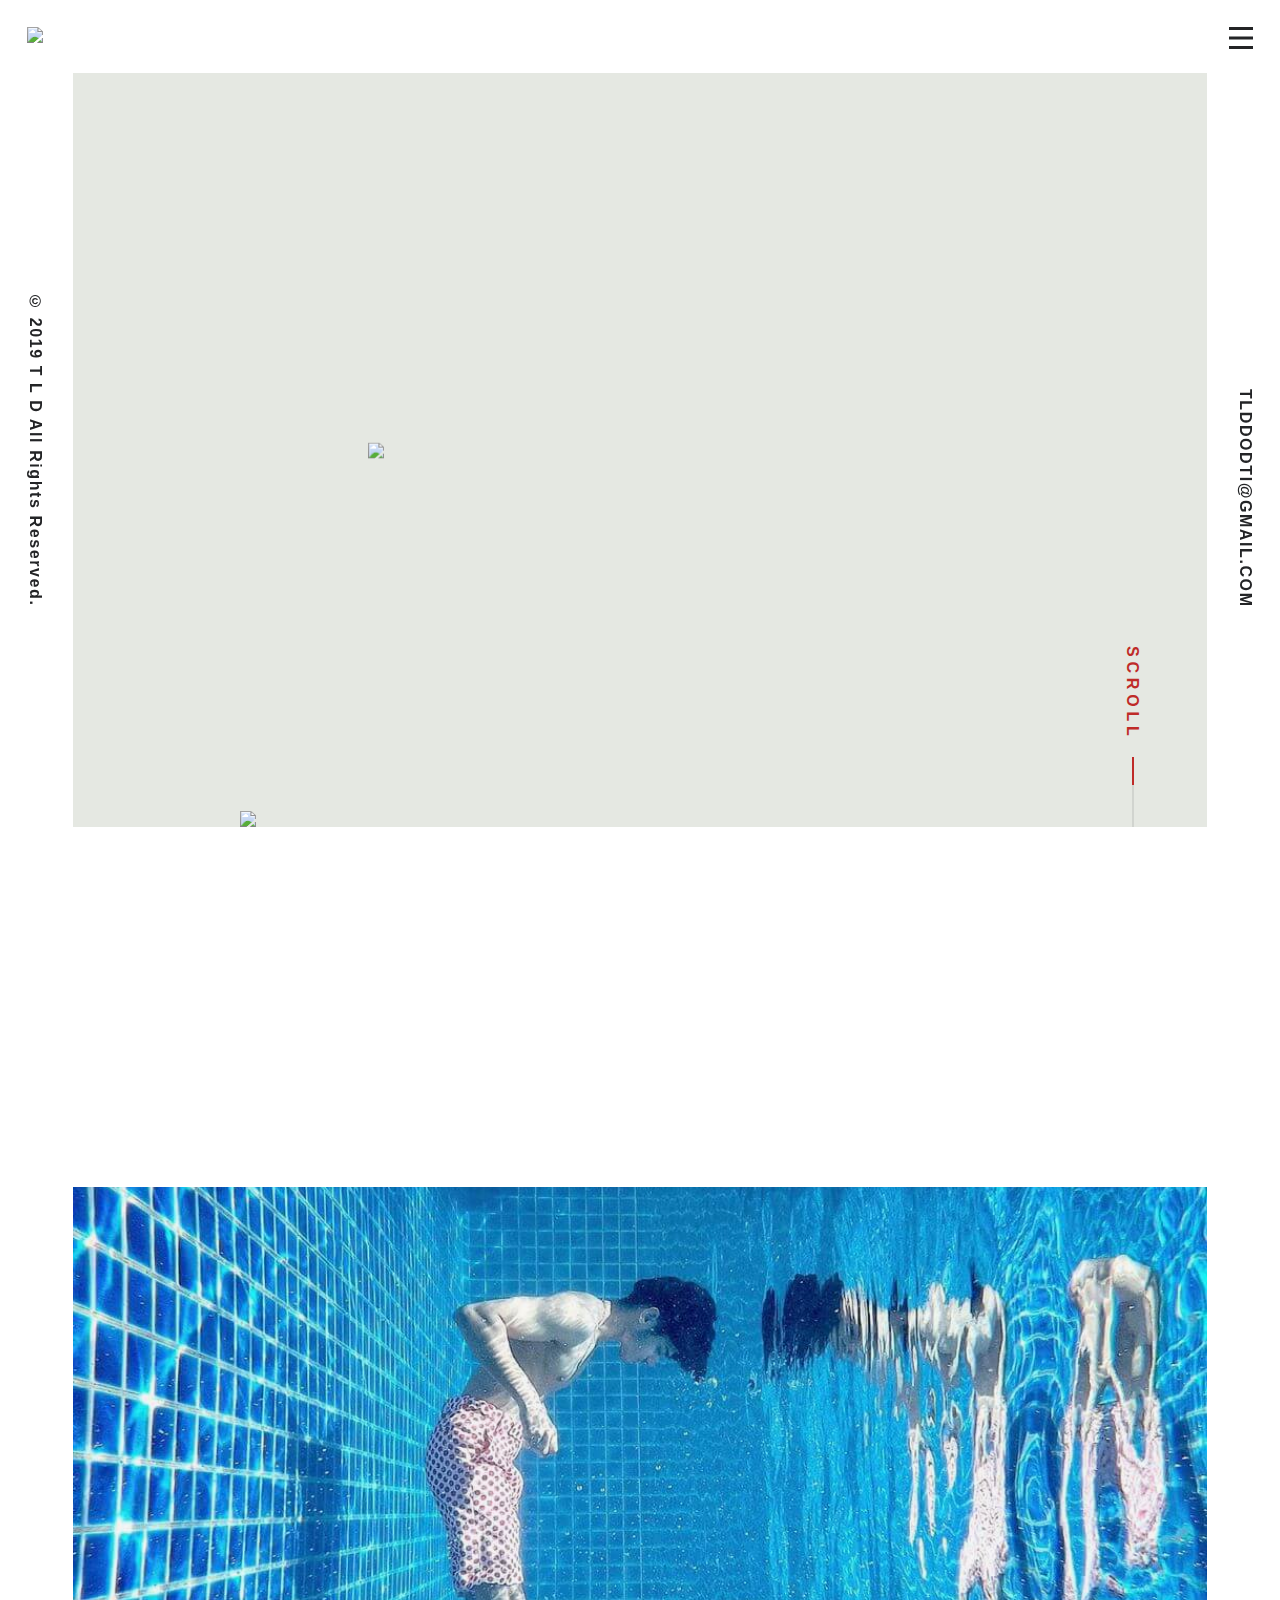
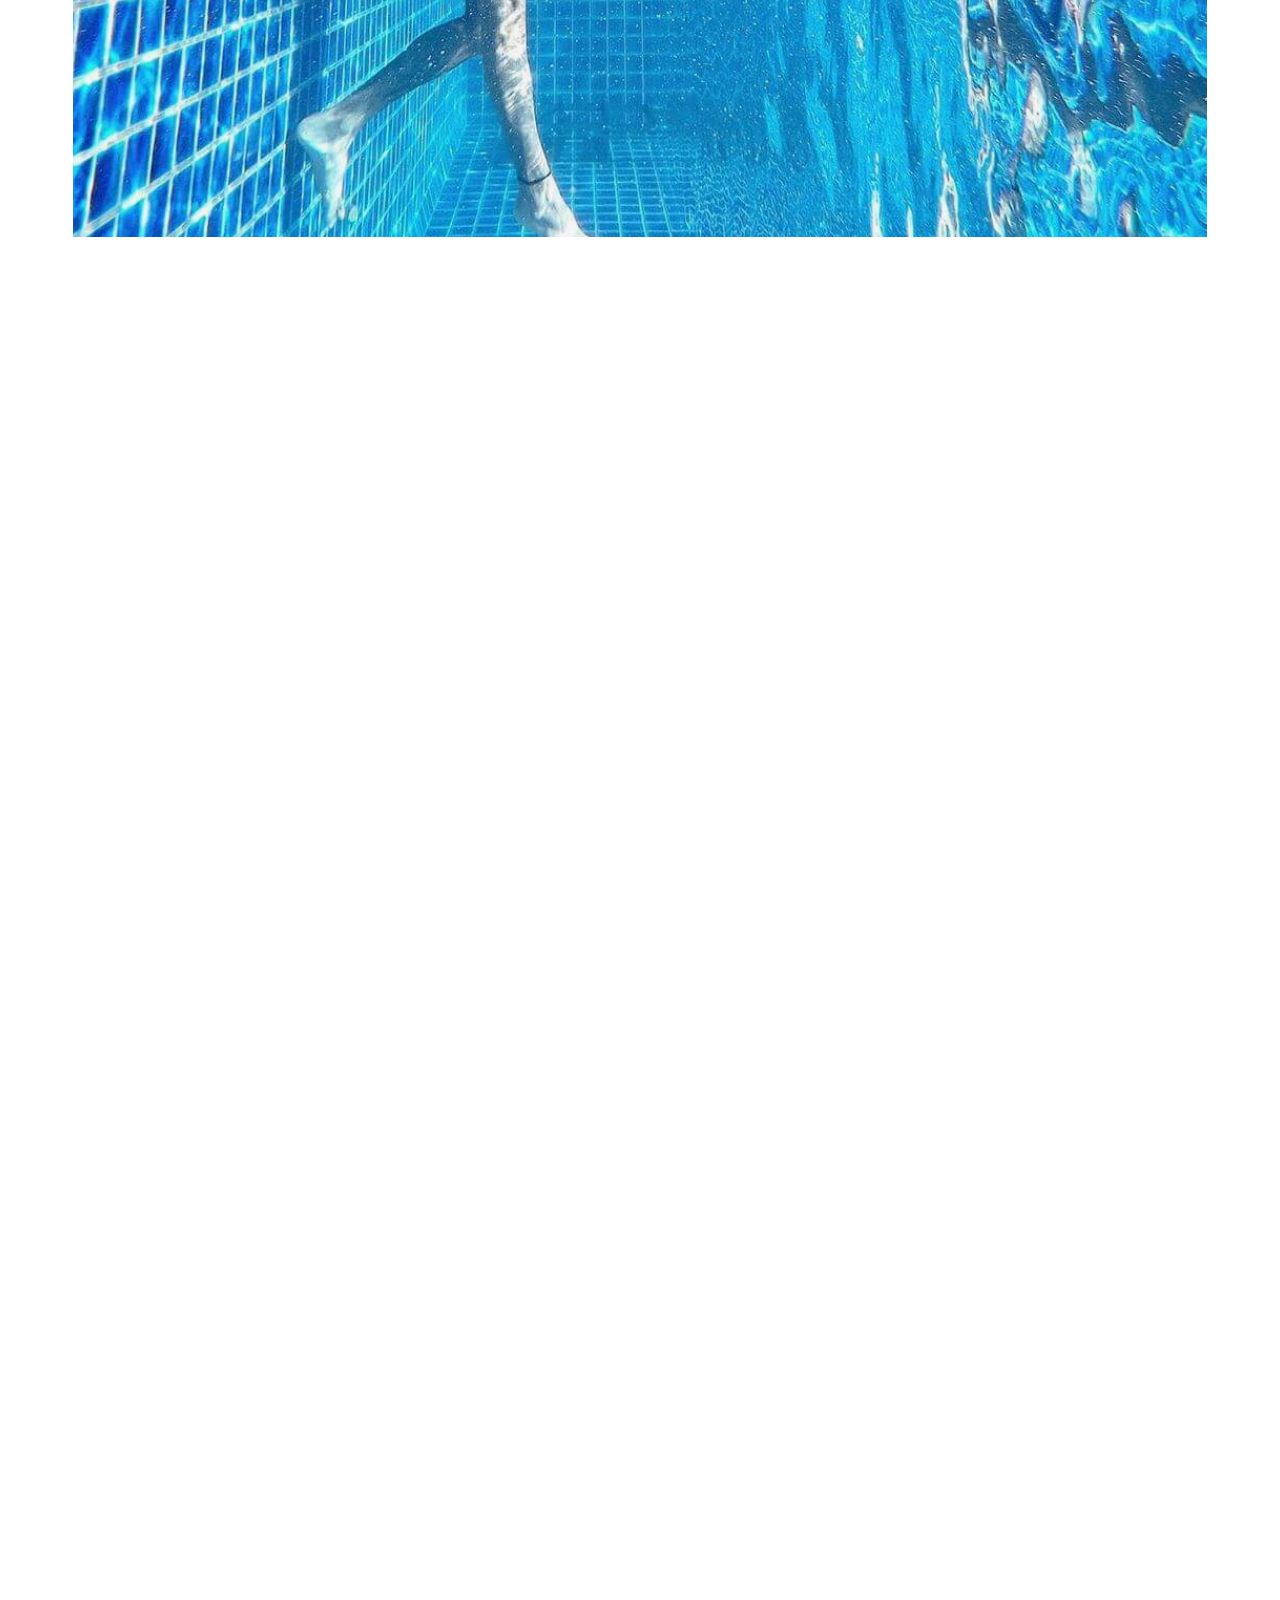
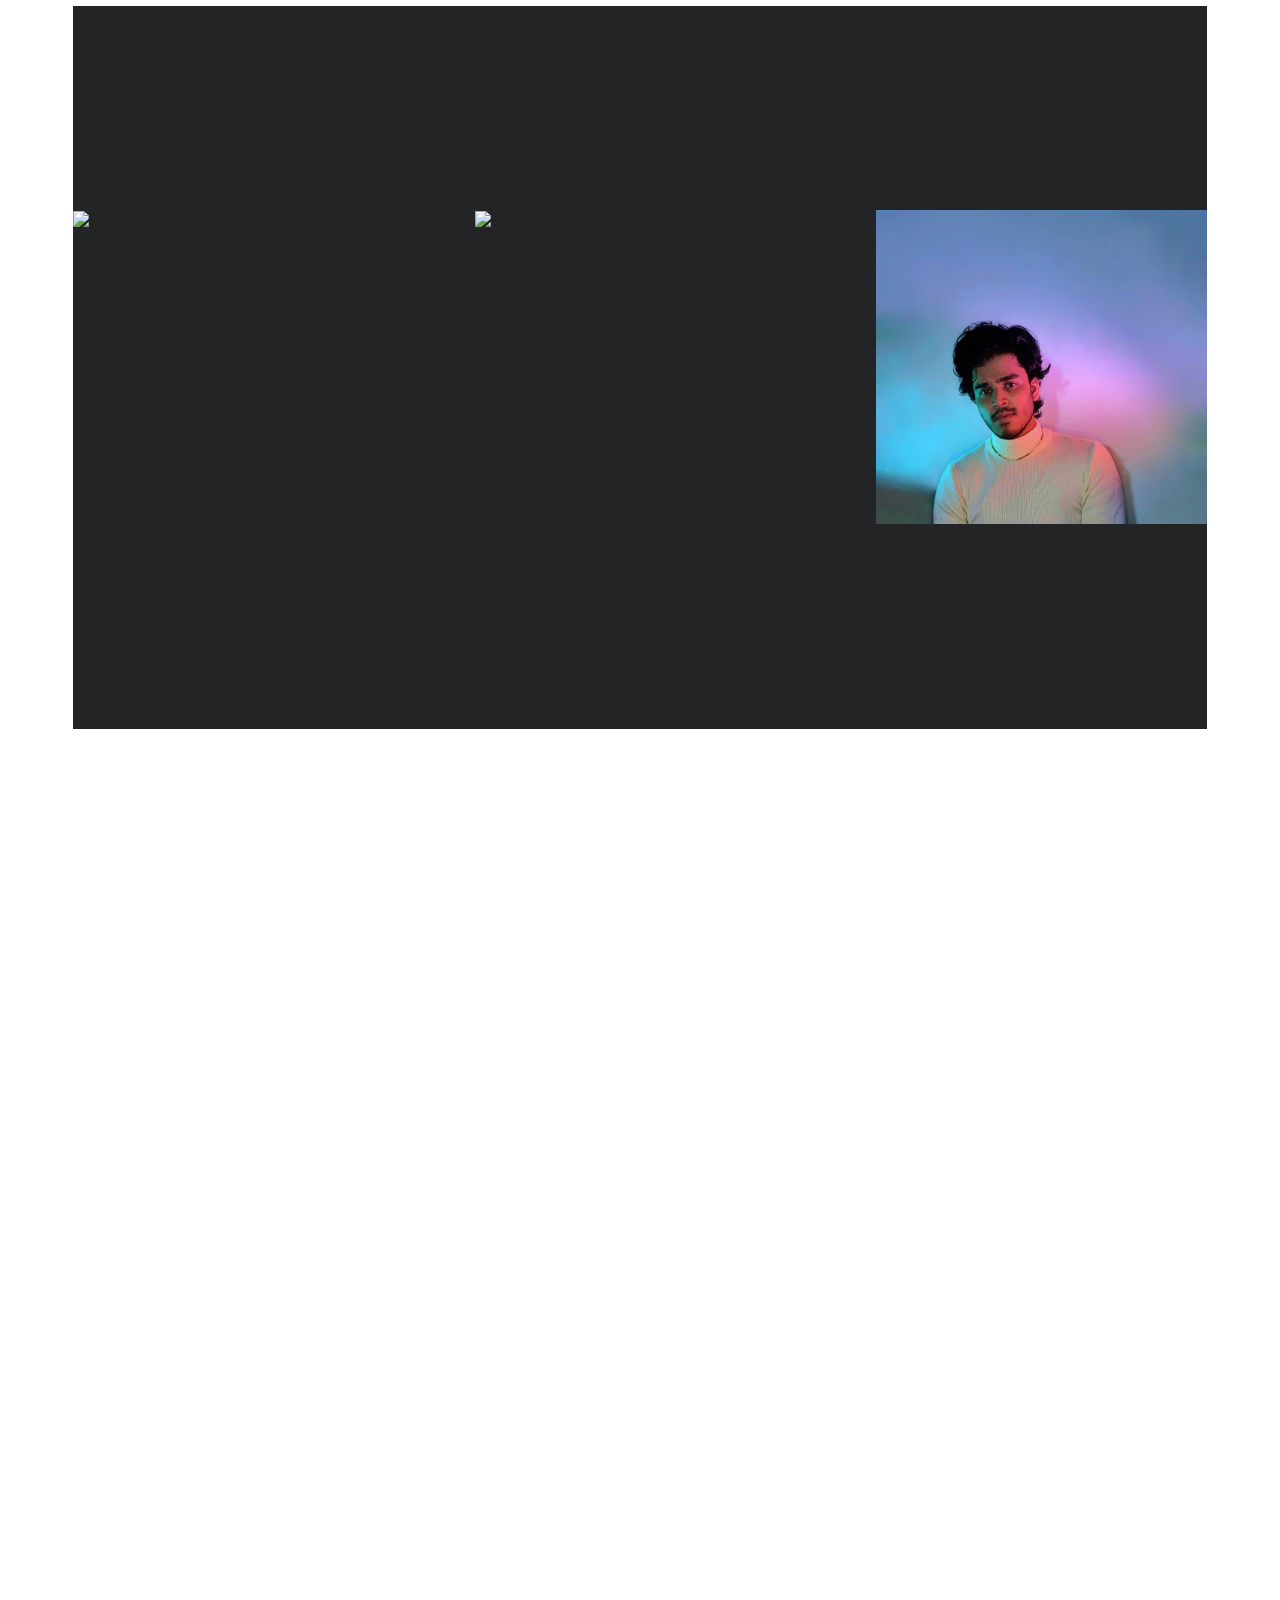
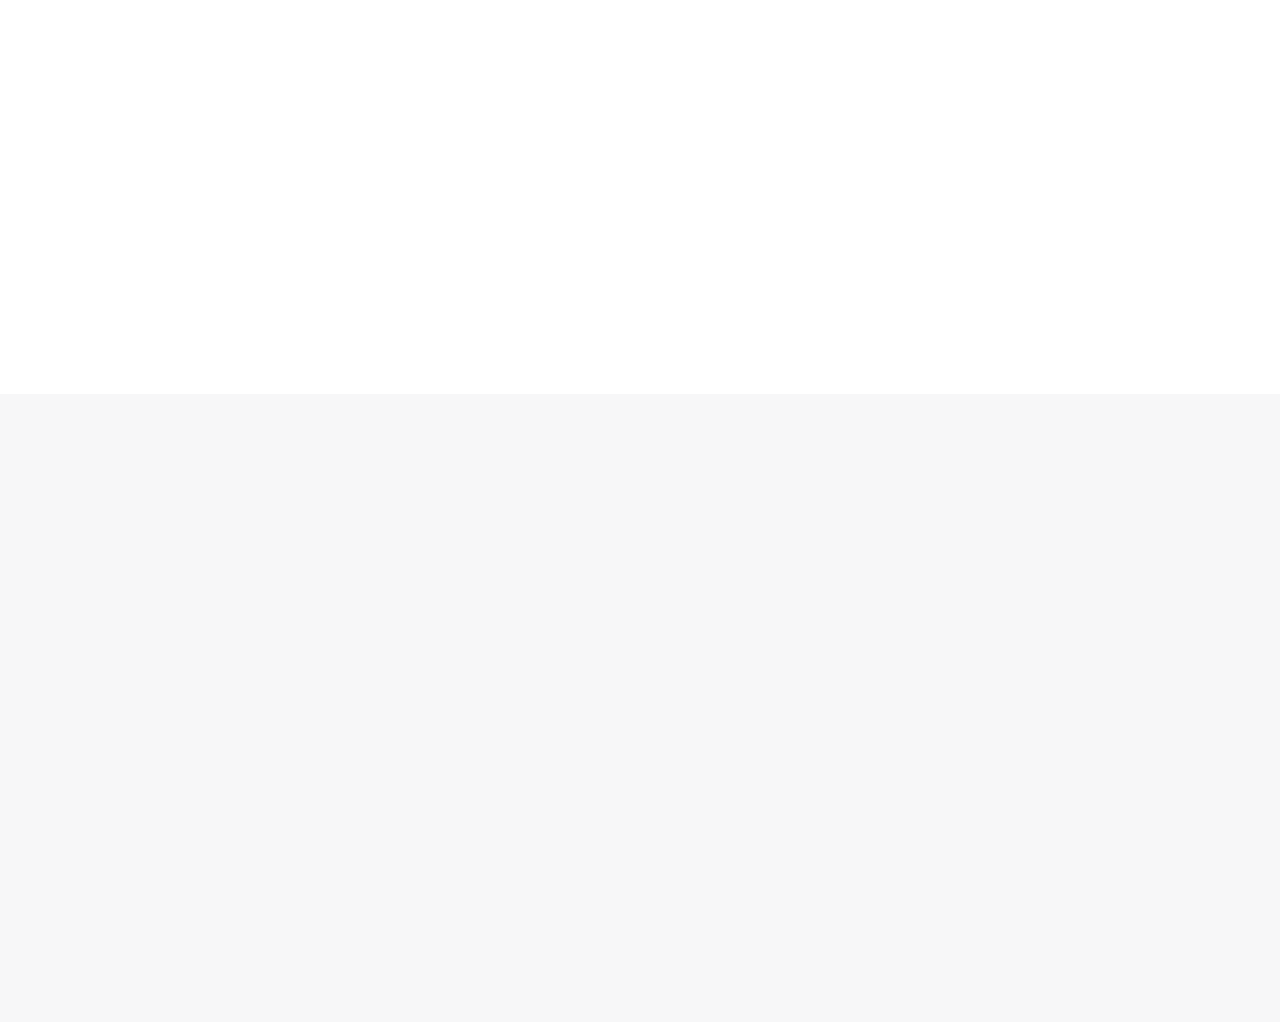
==== commit 6690bf0d: "Update index.html" ====
--- a/index.html
+++ b/index.html
@@ -1,209 +1,17 @@
 <!DOCTYPE html>
 <html>
-<meta http-equiv="content-type" content="text/html;charset=utf-8" />
+<meta http-equiv="content-type" content="text/html;charset=utf-8" /><head prefix='og:http://ogp.me/ns# fb:http://ogp.me/ns/fb# ABOUT:http://ogp.me/ns/ABOUT#'><meta content="text/html; charset=UTF-8" http-equiv="Content-Type"><meta content="width=device-width,initial-scale=1" name="viewport"><meta content="You should “OWN” what you wear, not owned by it." name="description"><meta content="ie=edge" http-equiv="X-UA-Compatible"><title>TLD</title><meta content="Tld Luxury" property="og:title"><meta content="ABOUT" property="og:type"><meta content="https://tld.netlify.app" property="og:url"><meta property="og:image" content="https://tlddodti.vercel.app/og.png"><meta property="twitter:image" content="https://tlddodti.vercel.app/og.png"><meta content="Tld Luxury" property="og:site_name"><meta content="You should “OWN” what you wear, not owned by it." property="og:description"><meta content="summary_large_image" name="twitter:card"><meta content="@nashdodti" name="twitter:site"><link rel="shortcut icon" href="assets/favicon.ico"><link rel="apple-touch-icon" href="assets/favicon.ico"><link rel="stylesheet" media="screen" href="https://use.fontawesome.com/releases/v5.5.0/css/all.css" integrity="sha384-B4dIYHKNBt8Bc12p+WXckhzcICo0wtJAoU8YZTY5qE0Id1GSseTk6S+L3BlXeVIU" crossorigin="anonymous"><link rel="stylesheet" media="all" href="assets/style.css" data-turbolinks-track="reload">
 
-<head prefix='og:http://ogp.me/ns# fb:http://ogp.me/ns/fb# ABOUT:http://ogp.me/ns/ABOUT#'>
-
-    <meta content='text/html; charset=UTF-8' http-equiv='Content-Type'>
-    <meta content='width=device-width, initial-scale=1.0' name='viewport'>
-    <meta content='You should “OWN” what you wear, not owned by it.' name='description'>
-    <meta content='ie=edge' http-equiv='X-UA-Compatible'>
-    <title>TLD</title>
+    
+<script type="text/javascript">
+    (function(c,l,a,r,i,t,y){
+        c[a]=c[a]||function(){(c[a].q=c[a].q||[]).push(arguments)};
+        t=l.createElement(r);t.async=1;t.src="https://www.clarity.ms/tag/"+i;
+        y=l.getElementsByTagName(r)[0];y.parentNode.insertBefore(t,y);
+    })(window, document, "clarity", "script", "fgqi8su90u");
+</script>
    
-    <meta content='Tld Luxury' property='og:title'>
-    <meta content='ABOUT' property='og:type'>
-    <meta content='https://tld.netlify.app' property='og:url'>
-    <meta property="og:image" content="https://tlddodti.vercel.app/og.png">
-    <meta property="twitter:image" content="https://tlddodti.vercel.app/og.png">
-    <meta content='Tld Luxury' property='og:site_name'>
-    <meta content='You should “OWN” what you wear, not owned by it.' property='og:description'>
-    <meta content='summary_large_image' name='twitter:card'>
-    <meta content='@nashdodti' name='twitter:site'>
-   
-   <link rel="shortcut icon" href="assets/favicon.ico" />
-      
-    <link rel="apple-touch-icon" href="assets/favicon.ico" />
-   
-    <link rel="stylesheet" media="screen" href="https://use.fontawesome.com/releases/v5.5.0/css/all.css"
-        integrity="sha384-B4dIYHKNBt8Bc12p+WXckhzcICo0wtJAoU8YZTY5qE0Id1GSseTk6S+L3BlXeVIU" crossorigin="anonymous" />
-    <link rel="stylesheet" media="all" href="assets/style.css" data-turbolinks-track="reload" /> 
-     <!-- Google tag (gtag.js) -->
-<script async src="https://www.googletagmanager.com/gtag/js?id=G-BS8Q7FGGR8"></script>
-<script>
-  window.dataLayer = window.dataLayer || [];
-  function gtag(){dataLayer.push(arguments);}
-  gtag('js', new Date());
-
-  gtag('config', 'G-BS8Q7FGGR8');
-</script>
-</head>
-
-<body>
-    <header class='header'><a class="header__logo" href="index.html"><img src="assets/tld.svg" /></a>
-        <div class='menu-icon js-menu-close'>
-            <div class='menu-icon__inner'>
-                <div class='menu-icon__bar menu-icon__bar--normal'></div>
-                <div class='menu-icon__bar menu-icon__bar--normal'></div>
-                <div class='menu-icon__bar menu-icon__bar--normal'></div>
-                <div class='menu-icon__bar menu-icon__bar--close'></div>
-                <div class='menu-icon__bar menu-icon__bar--close'></div>
-            </div>
-        </div>
-    </header>
-    <div class='transition'></div>
-    <div class='menu'>
-        <ul class='menu__image-wrap'>
-            <li class='menu__image-item menu__image-item--home'></li>
-        </ul>
-        <div class='menu__container'>
-            <ul class='menu__list'>
-                <li class='menu__item'><a class="menu__link" href="index.html">HOME</a></li>
-                <li class='menu__item'><a target="blank" class="menu__link" href=" ">ABOUT</a></li>
-                <li class='menu__item'><a class="menu__link" href="mailto:tlddodti@mail.com">CONTACT</a></li>
-                <li class='menu__item menu__item--icon'>
-                    <div class='menu__sns'><a target="_blank" href="https://www.instagram.com/nashdodti"><i
-                                class='fab fa-instagram'></i></a></div>
-                    <div class='menu__sns'><a target="_blank" href="https://twitter.com/nashdodti"><i
-                                class='fab fa-twitter'></i></a></div>
-                </li>
-            </ul>
-        </div>
-    </div>
-    <div class='copyright'>© 2019 T L D All Rights Reserved. </div>
-    <div class='sns'>
-        <div class='sns__icon'><a target="_blank" href="https://www.instagram.com/nashdodti"><i
-                    class='fab fa-instagram'></i></a></div>
-        <div class='sns__icon'><a target="_blank" href="https://twitter.com/nashdodti"><i
-                    class='fab fa-twitter'></i></a></div>
-        <div class='sns__icon sns__icon--text'><a target="_blank" href=" #">TLDDODTI@GMAIL.COM</a></div>
-    </div>
-    <main id='barba-wrapper'>
-        <div class='barba-container' data-namespace='top'>
-            <div class='top'>
-                <div class='firstview'>
-                    <div class='firstview__wrap'>
-                        <div class='sp-logo'><img src="assets/nash.svg" /></div>
-                        <div class='firstview__image'><img src="assets/head.gif" /></div>
-                        <div class='scroll-bar'>
-                            <div class='scroll-bar__text'>SCROLL</div>
-                            <div class='scroll-bar__bar'></div>
-                        </div>
-                    </div>
-                </div><a class="top__content" href="2020.html">
-                    <h2 class='content-title top__title js-text' data-emergence='hidden' data-splitting=''>SS 2020 </h2>
-                    <div class='top__bg-wrap rellax'>
-                        <div class='top__bg-image top__bg-image--look' style='background-image:url(/img/1.jpg);'></div>
-                    </div>
-                </a>&nbsp; <div class='lookbook__row'>
-                    <div class='lookbook__wrap'>
-                        <div class='lookbook__image lookbook__image--small js-hidden' data-emergence='hidden'>
-                            <div class='lookbook__image-inner'><span class='lookbook__detail'
-                                    data-splitting=''>DETAIL</span></div><img src="/img/3.jpg" />
-                        </div>
-                    </div>
-                    <div class='lookbook__wrap'>
-                        <div class='lookbook__image lookbook__image--large js-hidden js-hidden--2'
-                            data-emergence='hidden'>
-                            <div class='lookbook__image-inner'><span class='lookbook__detail'
-                                    data-splitting=''>DETAIL</span></div><img src="/img/4.jpg" />
-                        </div>
-                    </div>
-                </div>
-                <div class='lookbook__row'>
-                    <div class='lookbook__wrap'>
-                        <div class='lookbook__image lookbook__image--small js-hidden' data-emergence='hidden'>
-                            <div class='lookbook__image-inner'><span class='lookbook__detail'
-                                    data-splitting=''>DETAIL</span></div><img src="/img/5.jpg" />
-                        </div>
-                    </div>
-                    <div class='lookbook__wrap'>
-                        <div class='lookbook__image lookbook__image--large js-hidden js-hidden--2'
-                            data-emergence='hidden'>
-                            <div class='lookbook__image-inner'><span class='lookbook__detail'
-                                    data-splitting=''>DETAIL</span></div><img src="/img/6.jpg" />
-                        </div>
-                    </div>
-                </div>
-                <div class="lookbook__column">
-                    <div class="lookbook__image lookbook__image--column js-hidden" data-emergence="visible">
-                        <div class="lookbook__image-inner"><span class="lookbook__detail words chars splitting"
-                                data-splitting="" style="--word-total:1; --char-total:6;"><span class="word"
-                                    data-word="DETAIL" style="--word-index:0;"><span class="char" data-char="D"
-                                        style="--char-index:0;">D</span><span class="char" data-char="E"
-                                        style="--char-index:1;">E</span><span class="char" data-char="T"
-                                        style="--char-index:2;">T</span><span class="char" data-char="A"
-                                        style="--char-index:3;">A</span><span class="char" data-char="I"
-                                        style="--char-index:4;">I</span><span class="char" data-char="L"
-                                        style="--char-index:5;">L</span></span></span></div><img src="/img/7.jpg">
-                    </div>
-                    <div class="lookbook__image lookbook__image--column js-hidden js-hidden--2"
-                        data-emergence="visible">
-                        <div class="lookbook__image-inner"><span class="lookbook__detail words chars splitting"
-                                data-splitting="" style="--word-total:1; --char-total:6;"><span class="word"
-                                    data-word="DETAIL" style="--word-index:0;"><span class="char" data-char="D"
-                                        style="--char-index:0;">D</span><span class="char" data-char="E"
-                                        style="--char-index:1;">E</span><span class="char" data-char="T"
-                                        style="--char-index:2;">T</span><span class="char" data-char="A"
-                                        style="--char-index:3;">A</span><span class="char" data-char="I"
-                                        style="--char-index:4;">I</span><span class="char" data-char="L"
-                                        style="--char-index:5;">L</span></span></span></div><img src="/img/8.jpg">
-                    </div>
-                    <div class="lookbook__image lookbook__image--column js-hidden js-hidden--3"
-                        data-emergence="visible">
-                        <div class="lookbook__image-inner"><span class="lookbook__detail words chars splitting"
-                                data-splitting="" style="--word-total:1; --char-total:6;"><span class="word"
-                                    data-word="DETAIL" style="--word-index:0;"><span class="char" data-char="D"
-                                        style="--char-index:0;">D</span><span class="char" data-char="E"
-                                        style="--char-index:1;">E</span><span class="char" data-char="T"
-                                        style="--char-index:2;">T</span><span class="char" data-char="A"
-                                        style="--char-index:3;">A</span><span class="char" data-char="I"
-                                        style="--char-index:4;">I</span><span class="char" data-char="L"
-                                        style="--char-index:5;">L</span></span></span></div><img src="/img/9.jpg">
-                    </div>
-                </div>
-                <div class='about'>
-                    <div class='about__image js-hidden' data-emergence='hidden'></div>
-                    <div class='about__content'>
-                        <div class='about__inner'>
-                            <h3 class='small-title js-text' data-emergence='hidden' data-splitting=''>ABOUT</h3>
-                            <h4 class='medium-title js-hidden' data-emergence='hidden'>T D L X NASH DODTI </h4>
-                            <p class='about__text js-hidden js-hidden--2' data-emergence='hidden'>The era, culture,
-                                technology...<br>We are always controlled by something.<br>Those that can “break
-                                through” in life are those who create new value from what already exists
-                                universally.<br>We wish that our clothes can let you “express” yourself according to
-                                your own special values.</p>
-                        </div>
-                    </div>
-                </div>
-            </div>
-            <div class='fix-logo'><img src="assets/nash.svg" /></div>
-        </div>
-    </main>
-    <footer class='footer'>
-        <ul class='footer__list'>
-            <li class='footer__item js-text' data-emergence='hidden' data-splitting=''><a href="index.html">HOME</a>
-            </li>
-            <li class='footer__item footer__item--label js-text' data-emergence='hidden' data-splitting=''>
-                <p>SHOOTS</p><a class="footer__lookbook-item" href="2020.html">2020 </a><a class="footer__lookbook-item"
-                    href="2019.html">2019 </a><a class="footer__lookbook-item" href="2018.html">2018 </a>
-            </li>
-            <li class='footer__item js-text' data-emergence='hidden' data-splitting=''><a target="blank"
-                    href="https://nash-dodti.github.io">ABOUT</a></li>
-            <li class='footer__item js-text' data-emergence='hidden' data-splitting=''><a
-                    href="https://dodti.github.io">CONTACT</a></li>
-            <li class='footer__item footer__item--sns js-icon' data-emergence='hidden'>
-                <div class='footer__sns'><a target="_blank" href="https://www.instagram.com/nashdodti"><i
-                            class='fab fa-instagram'></i></a></div>
-                <div class='footer__sns'><a target="_blank" href="https://twitter.com/nashdodti"><i
-                            class='fab fa-twitter'></i></a></div>
-            </li>
-        </ul>
-    </footer>
-    <div class='loader-wrap'>
-        <div id='lottie'></div>
-    </div>
-</body>
+</head><body><header class="header"><a class="header__logo" href="index.html"><img src="assets/tld.svg"></a><div class="menu-icon js-menu-close"><div class="menu-icon__inner"><div class="menu-icon__bar menu-icon__bar--normal"></div><div class="menu-icon__bar menu-icon__bar--normal"></div><div class="menu-icon__bar menu-icon__bar--normal"></div><div class="menu-icon__bar menu-icon__bar--close"></div><div class="menu-icon__bar menu-icon__bar--close"></div></div></div></header><div class="transition"></div><div class="menu"><ul class="menu__image-wrap"><li class="menu__image-item menu__image-item--home"></li></ul><div class="menu__container"><ul class="menu__list"><li class="menu__item"><a class="menu__link" href="index.html">HOME</a></li><li class="menu__item"><a target="blank" class="menu__link" href="">ABOUT</a></li><li class="menu__item"><a class="menu__link" href="mailto:tlddodti@mail.com">CONTACT</a></li><li class="menu__item menu__item--icon"><div class="menu__sns"><a target="_blank" href="https://www.instagram.com/nashdodti"><i class="fab fa-instagram"></i></a></div><div class="menu__sns"><a target="_blank" href="https://twitter.com/nashdodti"><i class="fab fa-twitter"></i></a></div></li></ul></div></div><div class="copyright">© 2019 T L D All Rights Reserved.</div><div class="sns"><div class="sns__icon"><a target="_blank" href="https://www.instagram.com/nashdodti"><i class="fab fa-instagram"></i></a></div><div class="sns__icon"><a target="_blank" href="https://twitter.com/nashdodti"><i class="fab fa-twitter"></i></a></div><div class="sns__icon sns__icon--text"><a target="_blank" href="#">TLDDODTI@GMAIL.COM</a></div></div><main id="barba-wrapper"><div class="barba-container" data-namespace="top"><div class="top"><div class="firstview"><div class="firstview__wrap"><div class="sp-logo"><img src="assets/nash.svg"></div><div class="firstview__image"><img src="assets/head.gif"></div><div class="scroll-bar"><div class="scroll-bar__text">SCROLL</div><div class="scroll-bar__bar"></div></div></div></div><a class="top__content" href="2020.html"><h2 class="content-title top__title js-text" data-emergence="hidden" data-splitting="">SS 2020</h2><div class="top__bg-wrap rellax"><div class="top__bg-image top__bg-image--look" style="background-image:url(/img/1.jpg)"></div></div></a>&nbsp;<div class="lookbook__row"><div class="lookbook__wrap"><div class="lookbook__image lookbook__image--small js-hidden" data-emergence="hidden"><div class="lookbook__image-inner"><span class="lookbook__detail" data-splitting="">DETAIL</span></div><img src="/img/3.jpg"></div></div><div class="lookbook__wrap"><div class="lookbook__image lookbook__image--large js-hidden js-hidden--2" data-emergence="hidden"><div class="lookbook__image-inner"><span class="lookbook__detail" data-splitting="">DETAIL</span></div><img src="/img/4.jpg"></div></div></div><div class="lookbook__row"><div class="lookbook__wrap"><div class="lookbook__image lookbook__image--small js-hidden" data-emergence="hidden"><div class="lookbook__image-inner"><span class="lookbook__detail" data-splitting="">DETAIL</span></div><img src="/img/5.jpg"></div></div><div class="lookbook__wrap"><div class="lookbook__image lookbook__image--large js-hidden js-hidden--2" data-emergence="hidden"><div class="lookbook__image-inner"><span class="lookbook__detail" data-splitting="">DETAIL</span></div><img src="/img/6.jpg"></div></div></div><div class="lookbook__column"><div class="lookbook__image lookbook__image--column js-hidden" data-emergence="visible"><div class="lookbook__image-inner"><span class="lookbook__detail words chars splitting" data-splitting="" style="--word-total:1;--char-total:6"><span class="word" data-word="DETAIL" style="--word-index:0"><span class="char" data-char="D" style="--char-index:0">D</span><span class="char" data-char="E" style="--char-index:1">E</span><span class="char" data-char="T" style="--char-index:2">T</span><span class="char" data-char="A" style="--char-index:3">A</span><span class="char" data-char="I" style="--char-index:4">I</span><span class="char" data-char="L" style="--char-index:5">L</span></span></span></div><img src="/img/7.jpg"></div><div class="lookbook__image lookbook__image--column js-hidden js-hidden--2" data-emergence="visible"><div class="lookbook__image-inner"><span class="lookbook__detail words chars splitting" data-splitting="" style="--word-total:1;--char-total:6"><span class="word" data-word="DETAIL" style="--word-index:0"><span class="char" data-char="D" style="--char-index:0">D</span><span class="char" data-char="E" style="--char-index:1">E</span><span class="char" data-char="T" style="--char-index:2">T</span><span class="char" data-char="A" style="--char-index:3">A</span><span class="char" data-char="I" style="--char-index:4">I</span><span class="char" data-char="L" style="--char-index:5">L</span></span></span></div><img src="/img/8.jpg"></div><div class="lookbook__image lookbook__image--column js-hidden js-hidden--3" data-emergence="visible"><div class="lookbook__image-inner"><span class="lookbook__detail words chars splitting" data-splitting="" style="--word-total:1;--char-total:6"><span class="word" data-word="DETAIL" style="--word-index:0"><span class="char" data-char="D" style="--char-index:0">D</span><span class="char" data-char="E" style="--char-index:1">E</span><span class="char" data-char="T" style="--char-index:2">T</span><span class="char" data-char="A" style="--char-index:3">A</span><span class="char" data-char="I" style="--char-index:4">I</span><span class="char" data-char="L" style="--char-index:5">L</span></span></span></div><img src="/img/9.jpg"></div></div><div class="about"><div class="about__image js-hidden" data-emergence="hidden"></div><div class="about__content"><div class="about__inner"><h3 class="small-title js-text" data-emergence="hidden" data-splitting="">ABOUT</h3><h4 class="medium-title js-hidden" data-emergence="hidden">T D L X NASH DODTI</h4><p class="about__text js-hidden js-hidden--2" data-emergence="hidden">The era, culture, technology...<br>We are always controlled by something.<br>Those that can “break through” in life are those who create new value from what already exists universally.<br>We wish that our clothes can let you “express” yourself according to your own special values.</p></div></div></div></div><div class="fix-logo"><img src="assets/nash.svg"></div></div></main><footer class="footer"><ul class="footer__list"><li class="footer__item js-text" data-emergence="hidden" data-splitting=""><a href="index.html">HOME</a></li><li class="footer__item footer__item--label js-text" data-emergence="hidden" data-splitting=""><p>SHOOTS</p><a class="footer__lookbook-item" href="2020.html">2020</a><a class="footer__lookbook-item" href="2019.html">2019</a><a class="footer__lookbook-item" href="2018.html">2018</a></li><li class="footer__item js-text" data-emergence="hidden" data-splitting=""><a target="blank" href="https://nash-dodti.github.io">ABOUT</a></li><li class="footer__item js-text" data-emergence="hidden" data-splitting=""><a href="https://dodti.github.io">CONTACT</a></li><li class="footer__item footer__item--sns js-icon" data-emergence="hidden"><div class="footer__sns"><a target="_blank" href="https://www.instagram.com/nashdodti"><i class="fab fa-instagram"></i></a></div><div class="footer__sns"><a target="_blank" href="https://twitter.com/nashdodti"><i class="fab fa-twitter"></i></a></div></li></ul></footer><div class="loader-wrap"><div id="lottie"></div></div></body>
 <script src="/assets/main.js" data-turbolinks-track="reload"></script>
 <script src="/javascripts/boot.js"></script>
- 
-</html>
+ </html>
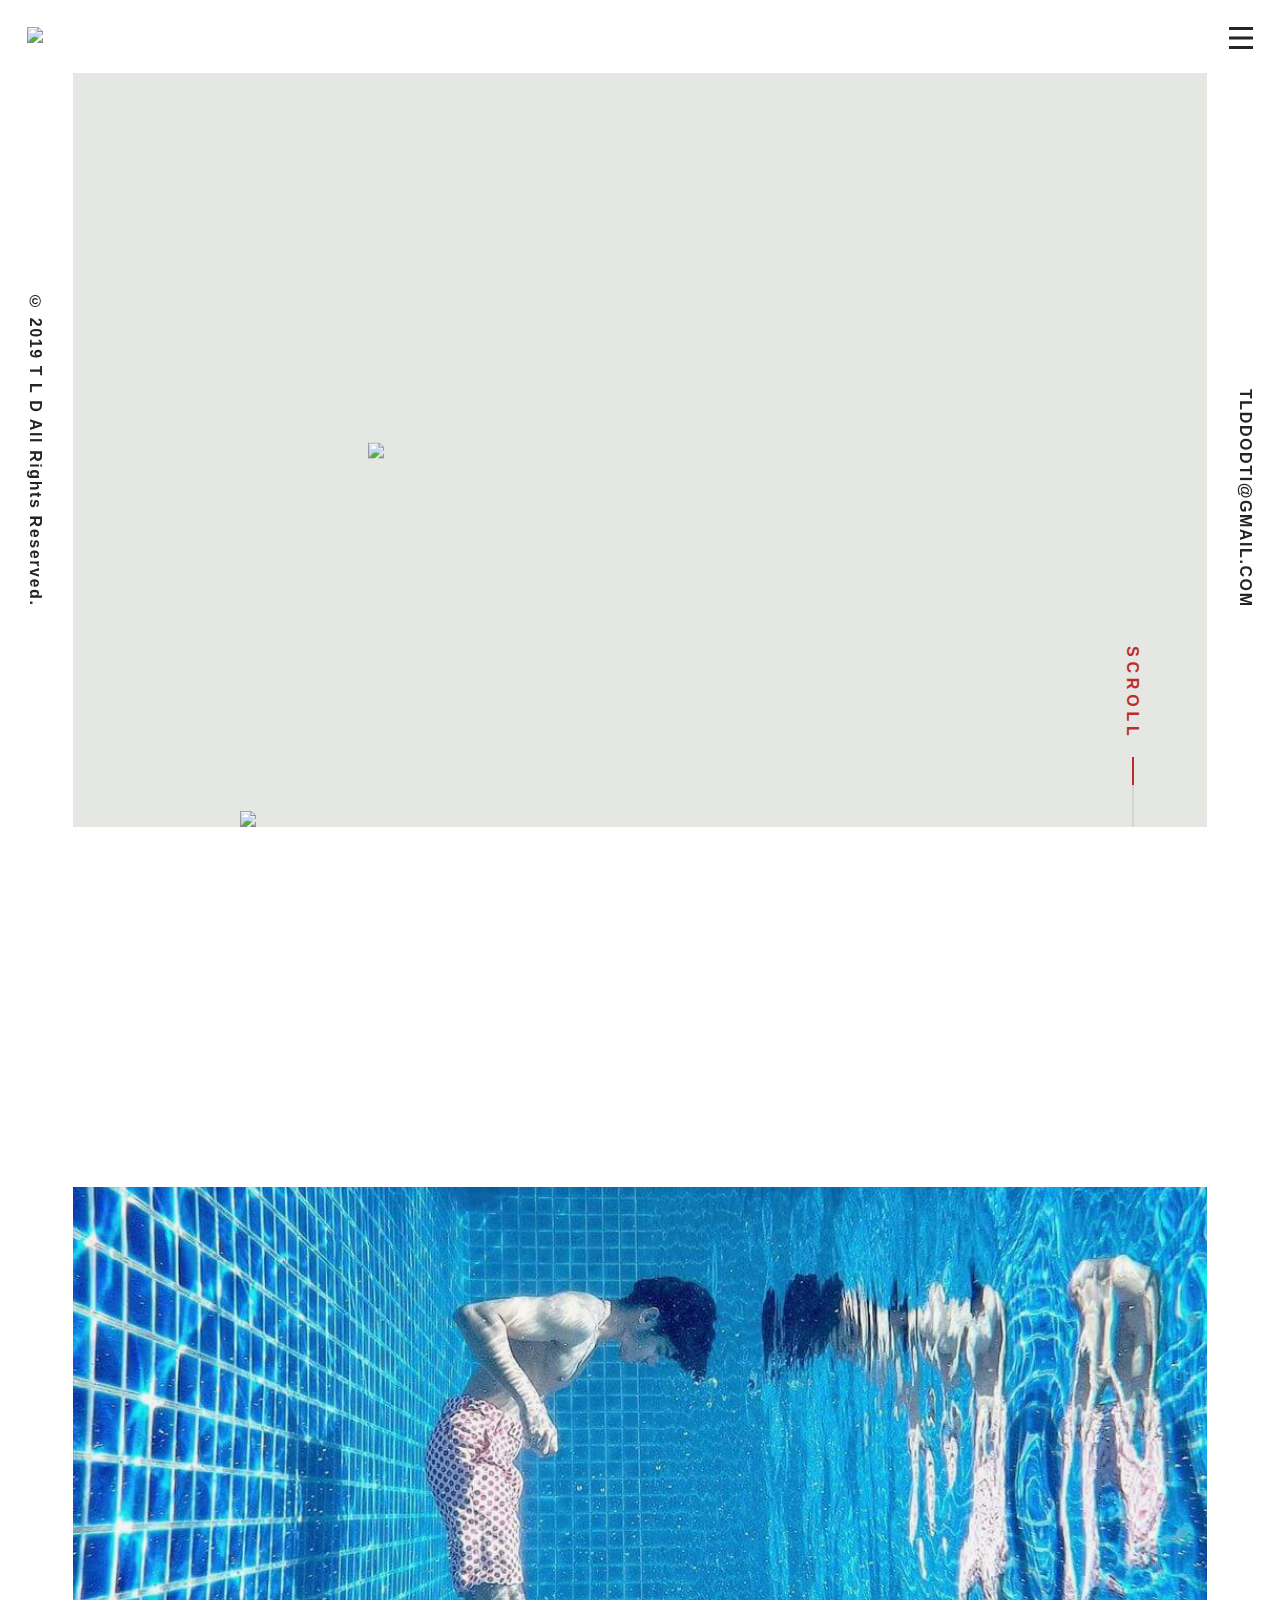
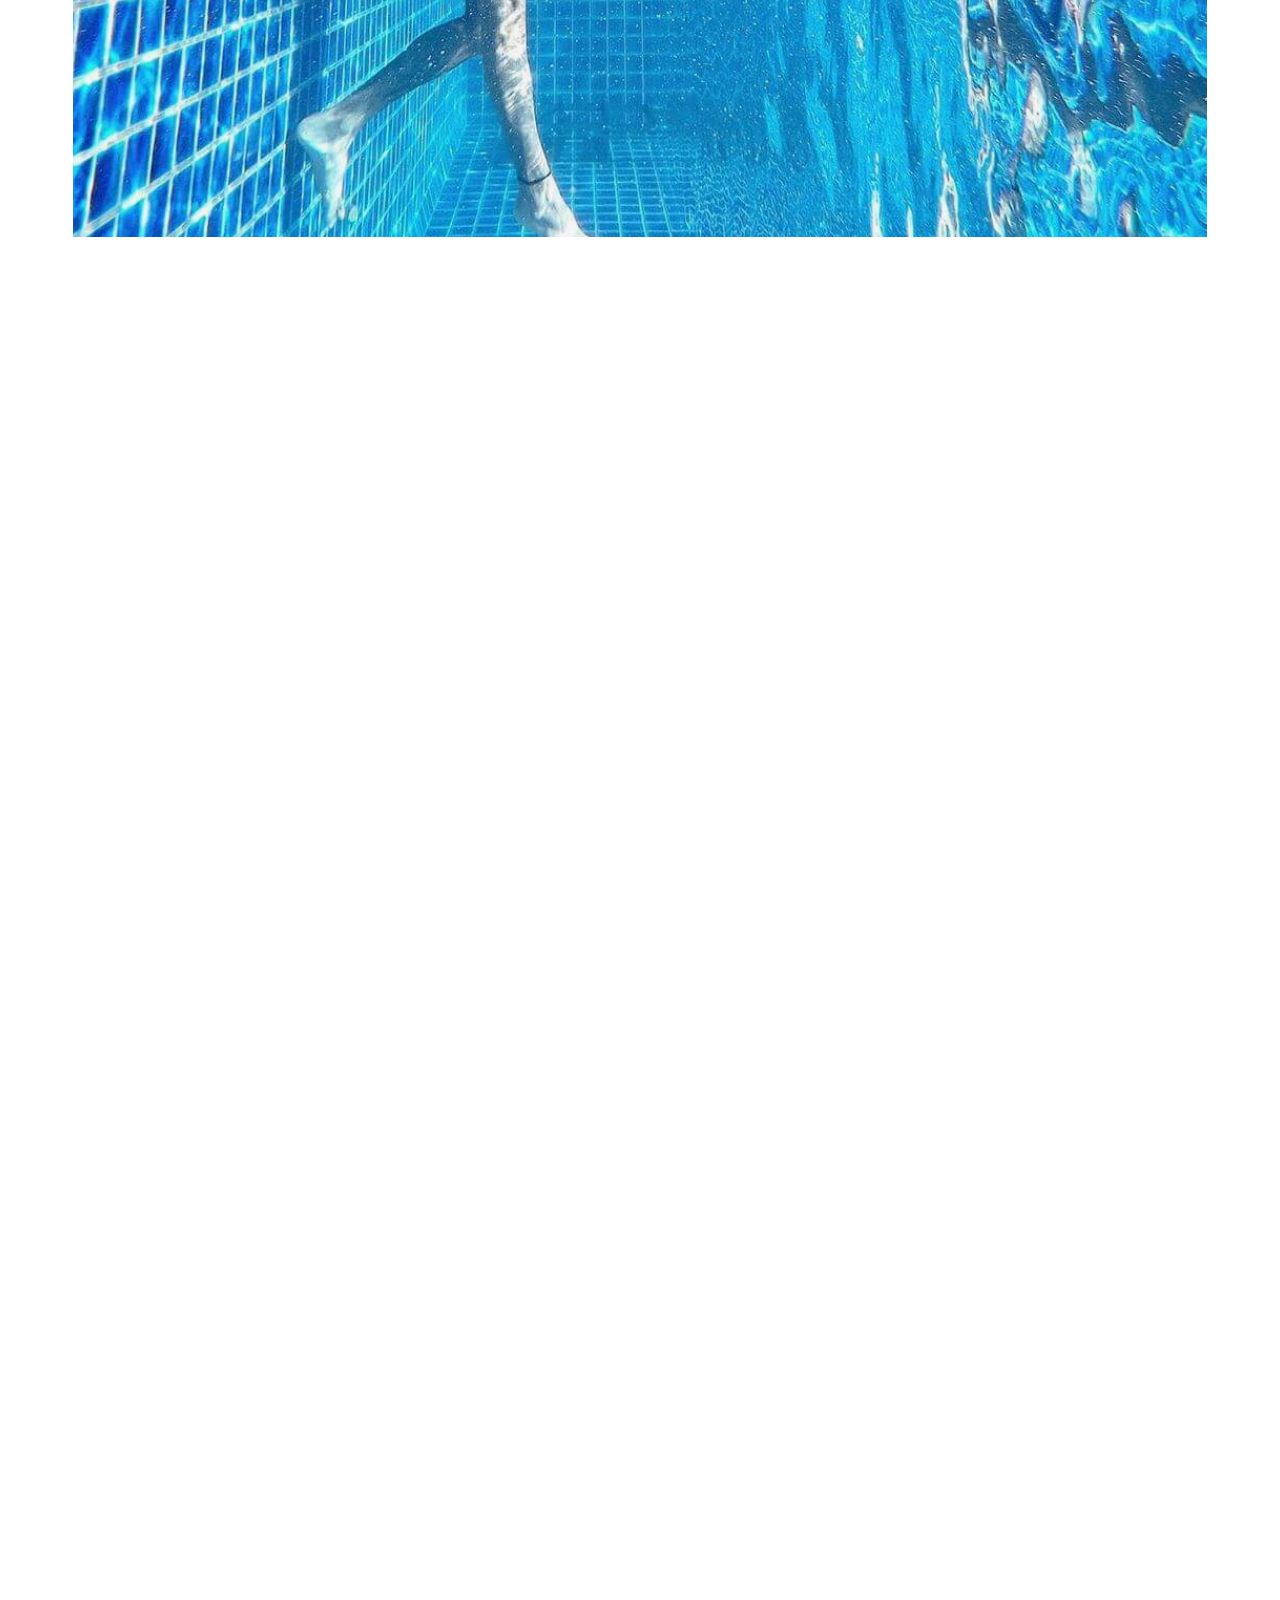
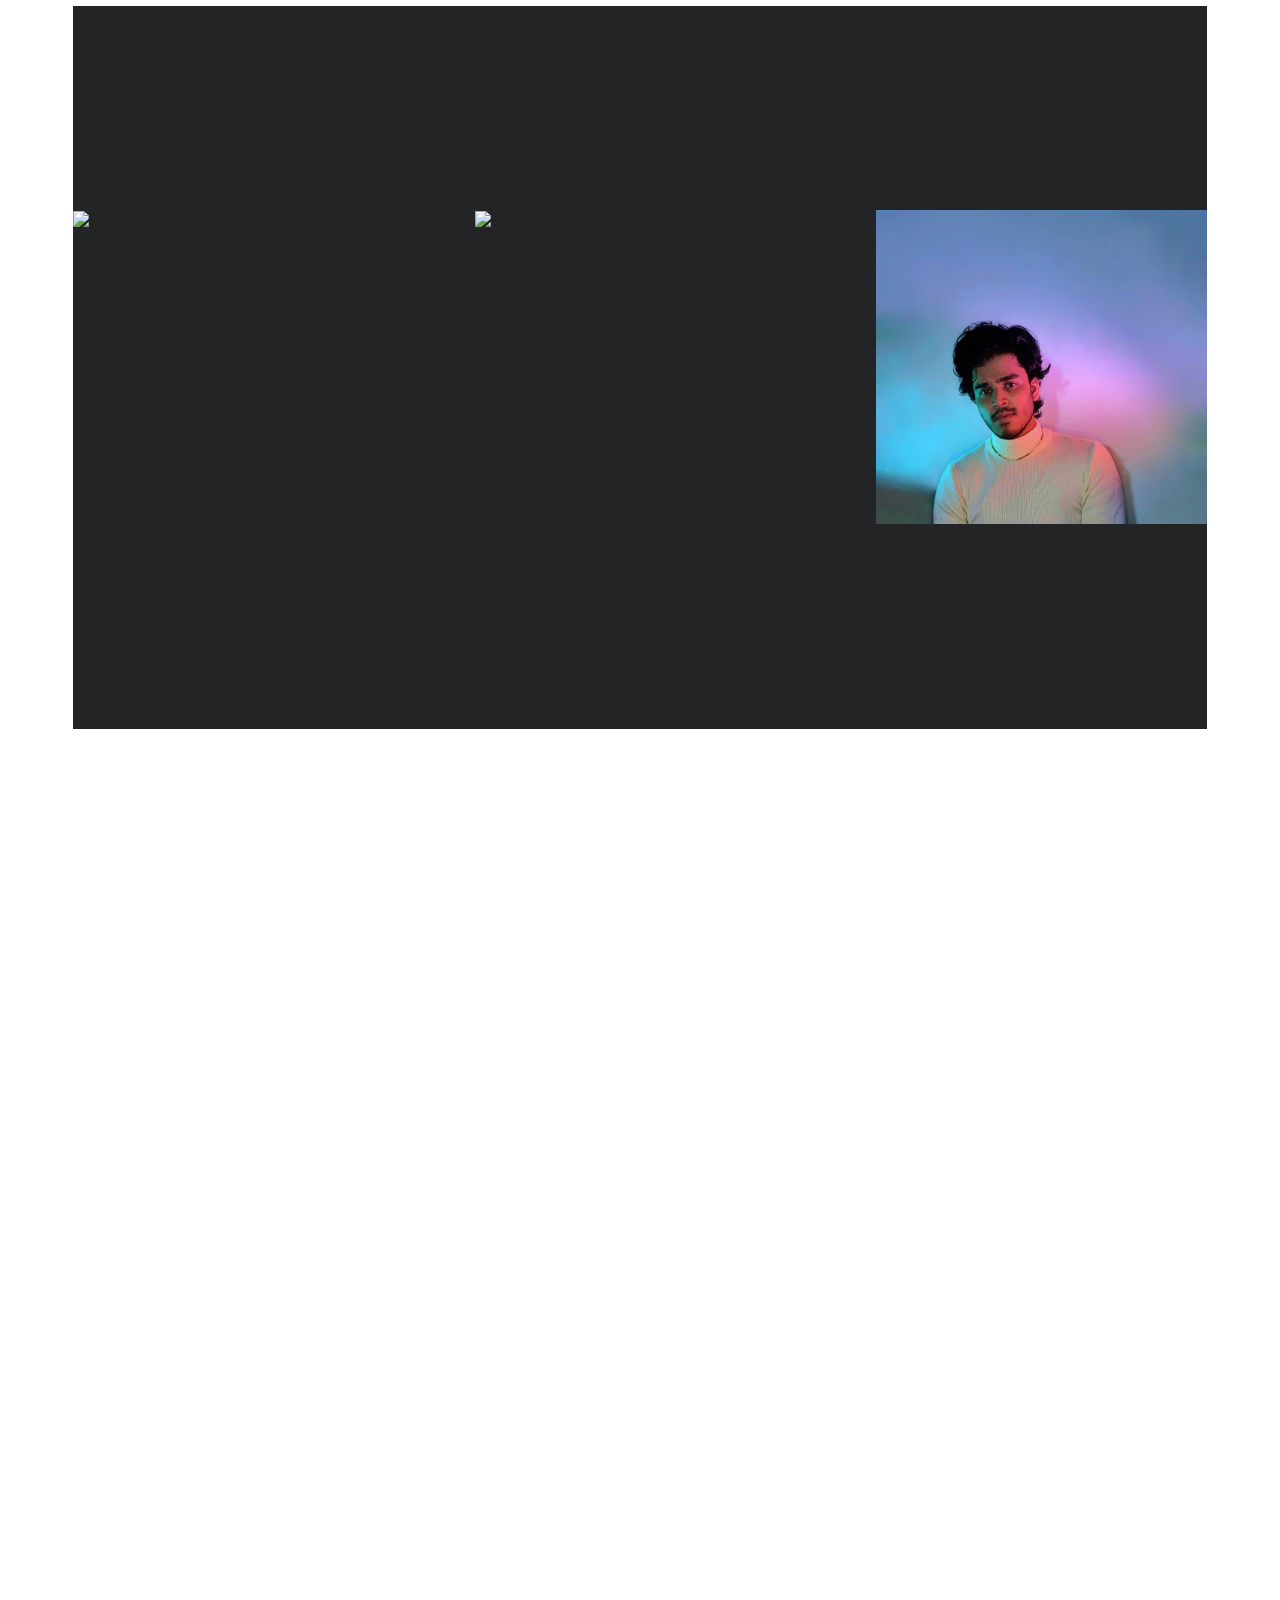
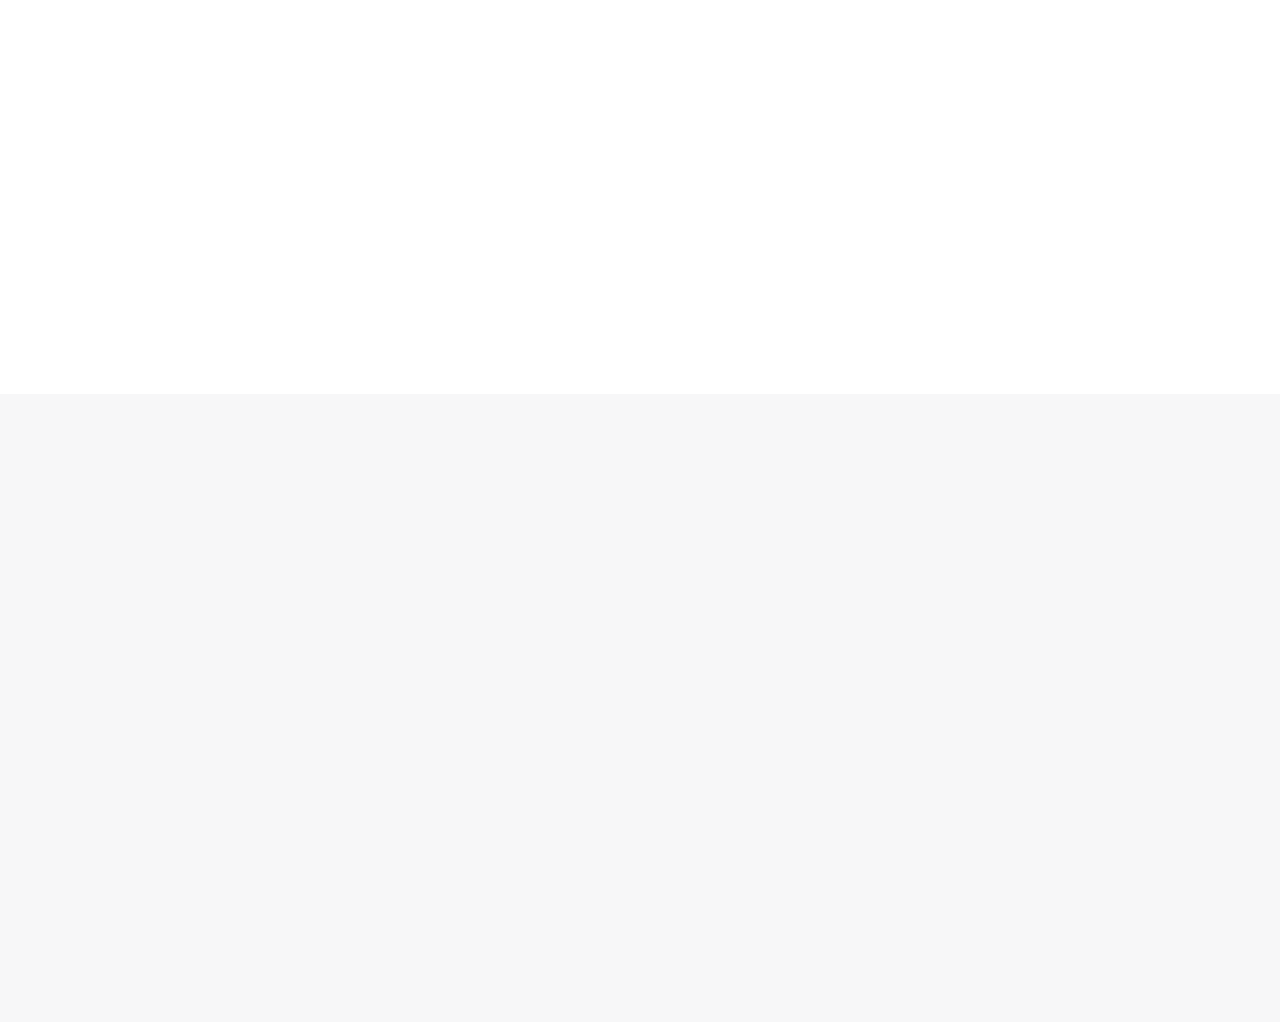
==== commit d0ae20d7: "Update index.html" ====
--- a/index.html
+++ b/index.html
@@ -1,7 +1,15 @@
 <!DOCTYPE html>
 <html>
 <meta http-equiv="content-type" content="text/html;charset=utf-8" /><head prefix='og:http://ogp.me/ns# fb:http://ogp.me/ns/fb# ABOUT:http://ogp.me/ns/ABOUT#'><meta content="text/html; charset=UTF-8" http-equiv="Content-Type"><meta content="width=device-width,initial-scale=1" name="viewport"><meta content="You should “OWN” what you wear, not owned by it." name="description"><meta content="ie=edge" http-equiv="X-UA-Compatible"><title>TLD</title><meta content="Tld Luxury" property="og:title"><meta content="ABOUT" property="og:type"><meta content="https://tld.netlify.app" property="og:url"><meta property="og:image" content="https://tlddodti.vercel.app/og.png"><meta property="twitter:image" content="https://tlddodti.vercel.app/og.png"><meta content="Tld Luxury" property="og:site_name"><meta content="You should “OWN” what you wear, not owned by it." property="og:description"><meta content="summary_large_image" name="twitter:card"><meta content="@nashdodti" name="twitter:site"><link rel="shortcut icon" href="assets/favicon.ico"><link rel="apple-touch-icon" href="assets/favicon.ico"><link rel="stylesheet" media="screen" href="https://use.fontawesome.com/releases/v5.5.0/css/all.css" integrity="sha384-B4dIYHKNBt8Bc12p+WXckhzcICo0wtJAoU8YZTY5qE0Id1GSseTk6S+L3BlXeVIU" crossorigin="anonymous"><link rel="stylesheet" media="all" href="assets/style.css" data-turbolinks-track="reload">
+<!-- Google tag (gtag.js) -->
+<script async src="https://www.googletagmanager.com/gtag/js?id=G-ZLPF5G87YL"></script>
+<script>
+  window.dataLayer = window.dataLayer || [];
+  function gtag(){dataLayer.push(arguments);}
+  gtag('js', new Date());
 
+  gtag('config', 'G-ZLPF5G87YL');
+</script>
     
 <script type="text/javascript">
     (function(c,l,a,r,i,t,y){
@@ -11,7 +19,7 @@
     })(window, document, "clarity", "script", "fgqi8su90u");
 </script>
    
-</head><body><header class="header"><a class="header__logo" href="index.html"><img src="assets/tld.svg"></a><div class="menu-icon js-menu-close"><div class="menu-icon__inner"><div class="menu-icon__bar menu-icon__bar--normal"></div><div class="menu-icon__bar menu-icon__bar--normal"></div><div class="menu-icon__bar menu-icon__bar--normal"></div><div class="menu-icon__bar menu-icon__bar--close"></div><div class="menu-icon__bar menu-icon__bar--close"></div></div></div></header><div class="transition"></div><div class="menu"><ul class="menu__image-wrap"><li class="menu__image-item menu__image-item--home"></li></ul><div class="menu__container"><ul class="menu__list"><li class="menu__item"><a class="menu__link" href="index.html">HOME</a></li><li class="menu__item"><a target="blank" class="menu__link" href="">ABOUT</a></li><li class="menu__item"><a class="menu__link" href="mailto:tlddodti@mail.com">CONTACT</a></li><li class="menu__item menu__item--icon"><div class="menu__sns"><a target="_blank" href="https://www.instagram.com/nashdodti"><i class="fab fa-instagram"></i></a></div><div class="menu__sns"><a target="_blank" href="https://twitter.com/nashdodti"><i class="fab fa-twitter"></i></a></div></li></ul></div></div><div class="copyright">© 2019 T L D All Rights Reserved.</div><div class="sns"><div class="sns__icon"><a target="_blank" href="https://www.instagram.com/nashdodti"><i class="fab fa-instagram"></i></a></div><div class="sns__icon"><a target="_blank" href="https://twitter.com/nashdodti"><i class="fab fa-twitter"></i></a></div><div class="sns__icon sns__icon--text"><a target="_blank" href="#">TLDDODTI@GMAIL.COM</a></div></div><main id="barba-wrapper"><div class="barba-container" data-namespace="top"><div class="top"><div class="firstview"><div class="firstview__wrap"><div class="sp-logo"><img src="assets/nash.svg"></div><div class="firstview__image"><img src="assets/head.gif"></div><div class="scroll-bar"><div class="scroll-bar__text">SCROLL</div><div class="scroll-bar__bar"></div></div></div></div><a class="top__content" href="2020.html"><h2 class="content-title top__title js-text" data-emergence="hidden" data-splitting="">SS 2020</h2><div class="top__bg-wrap rellax"><div class="top__bg-image top__bg-image--look" style="background-image:url(/img/1.jpg)"></div></div></a>&nbsp;<div class="lookbook__row"><div class="lookbook__wrap"><div class="lookbook__image lookbook__image--small js-hidden" data-emergence="hidden"><div class="lookbook__image-inner"><span class="lookbook__detail" data-splitting="">DETAIL</span></div><img src="/img/3.jpg"></div></div><div class="lookbook__wrap"><div class="lookbook__image lookbook__image--large js-hidden js-hidden--2" data-emergence="hidden"><div class="lookbook__image-inner"><span class="lookbook__detail" data-splitting="">DETAIL</span></div><img src="/img/4.jpg"></div></div></div><div class="lookbook__row"><div class="lookbook__wrap"><div class="lookbook__image lookbook__image--small js-hidden" data-emergence="hidden"><div class="lookbook__image-inner"><span class="lookbook__detail" data-splitting="">DETAIL</span></div><img src="/img/5.jpg"></div></div><div class="lookbook__wrap"><div class="lookbook__image lookbook__image--large js-hidden js-hidden--2" data-emergence="hidden"><div class="lookbook__image-inner"><span class="lookbook__detail" data-splitting="">DETAIL</span></div><img src="/img/6.jpg"></div></div></div><div class="lookbook__column"><div class="lookbook__image lookbook__image--column js-hidden" data-emergence="visible"><div class="lookbook__image-inner"><span class="lookbook__detail words chars splitting" data-splitting="" style="--word-total:1;--char-total:6"><span class="word" data-word="DETAIL" style="--word-index:0"><span class="char" data-char="D" style="--char-index:0">D</span><span class="char" data-char="E" style="--char-index:1">E</span><span class="char" data-char="T" style="--char-index:2">T</span><span class="char" data-char="A" style="--char-index:3">A</span><span class="char" data-char="I" style="--char-index:4">I</span><span class="char" data-char="L" style="--char-index:5">L</span></span></span></div><img src="/img/7.jpg"></div><div class="lookbook__image lookbook__image--column js-hidden js-hidden--2" data-emergence="visible"><div class="lookbook__image-inner"><span class="lookbook__detail words chars splitting" data-splitting="" style="--word-total:1;--char-total:6"><span class="word" data-word="DETAIL" style="--word-index:0"><span class="char" data-char="D" style="--char-index:0">D</span><span class="char" data-char="E" style="--char-index:1">E</span><span class="char" data-char="T" style="--char-index:2">T</span><span class="char" data-char="A" style="--char-index:3">A</span><span class="char" data-char="I" style="--char-index:4">I</span><span class="char" data-char="L" style="--char-index:5">L</span></span></span></div><img src="/img/8.jpg"></div><div class="lookbook__image lookbook__image--column js-hidden js-hidden--3" data-emergence="visible"><div class="lookbook__image-inner"><span class="lookbook__detail words chars splitting" data-splitting="" style="--word-total:1;--char-total:6"><span class="word" data-word="DETAIL" style="--word-index:0"><span class="char" data-char="D" style="--char-index:0">D</span><span class="char" data-char="E" style="--char-index:1">E</span><span class="char" data-char="T" style="--char-index:2">T</span><span class="char" data-char="A" style="--char-index:3">A</span><span class="char" data-char="I" style="--char-index:4">I</span><span class="char" data-char="L" style="--char-index:5">L</span></span></span></div><img src="/img/9.jpg"></div></div><div class="about"><div class="about__image js-hidden" data-emergence="hidden"></div><div class="about__content"><div class="about__inner"><h3 class="small-title js-text" data-emergence="hidden" data-splitting="">ABOUT</h3><h4 class="medium-title js-hidden" data-emergence="hidden">T D L X NASH DODTI</h4><p class="about__text js-hidden js-hidden--2" data-emergence="hidden">The era, culture, technology...<br>We are always controlled by something.<br>Those that can “break through” in life are those who create new value from what already exists universally.<br>We wish that our clothes can let you “express” yourself according to your own special values.</p></div></div></div></div><div class="fix-logo"><img src="assets/nash.svg"></div></div></main><footer class="footer"><ul class="footer__list"><li class="footer__item js-text" data-emergence="hidden" data-splitting=""><a href="index.html">HOME</a></li><li class="footer__item footer__item--label js-text" data-emergence="hidden" data-splitting=""><p>SHOOTS</p><a class="footer__lookbook-item" href="2020.html">2020</a><a class="footer__lookbook-item" href="2019.html">2019</a><a class="footer__lookbook-item" href="2018.html">2018</a></li><li class="footer__item js-text" data-emergence="hidden" data-splitting=""><a target="blank" href="https://nash-dodti.github.io">ABOUT</a></li><li class="footer__item js-text" data-emergence="hidden" data-splitting=""><a href="https://dodti.github.io">CONTACT</a></li><li class="footer__item footer__item--sns js-icon" data-emergence="hidden"><div class="footer__sns"><a target="_blank" href="https://www.instagram.com/nashdodti"><i class="fab fa-instagram"></i></a></div><div class="footer__sns"><a target="_blank" href="https://twitter.com/nashdodti"><i class="fab fa-twitter"></i></a></div></li></ul></footer><div class="loader-wrap"><div id="lottie"></div></div></body>
+</head><body><header class="header"><a class="header__logo" href="index.html"><img src="assets/tld.svg"></a><div class="menu-icon js-menu-close"><div class="menu-icon__inner"><div class="menu-icon__bar menu-icon__bar--normal"></div><div class="menu-icon__bar menu-icon__bar--normal"></div><div class="menu-icon__bar menu-icon__bar--normal"></div><div class="menu-icon__bar menu-icon__bar--close"></div><div class="menu-icon__bar menu-icon__bar--close"></div></div></div></header><div class="transition"></div><div class="menu"><ul class="menu__image-wrap"><li class="menu__image-item menu__image-item--home"></li></ul><div class="menu__container"><ul class="menu__list"><li class="menu__item"><a class="menu__link" href="index.html">HOME</a></li><li class="menu__item"><a target="blank" class="menu__link" href="">ABOUT</a></li><li class="menu__item"><a class="menu__link" href="mailto:tlddodti@mail.com">CONTACT</a></li><li class="menu__item menu__item--icon"><div class="menu__sns"><a target="_blank" href="https://www.instagram.com/nashdodti"><i class="fab fa-instagram"></i></a></div><div class="menu__sns"><a target="_blank" href="https://twitter.com/nashdodti"><i class="fab fa-twitter"></i></a></div></li></ul></div></div><div class="copyright">© 2019 T L D All Rights Reserved.</div><div class="sns"><div class="sns__icon"><a target="_blank" href="https://www.instagram.com/nashdodti"><i class="fab fa-instagram"></i></a></div><div class="sns__icon"><a target="_blank" href="https://twitter.com/nashdodti"><i class="fab fa-twitter"></i></a></div><div class="sns__icon sns__icon--text"><a target="_blank" href="#">TLDDODTI@GMAIL.COM</a></div></div><main id="barba-wrapper"><div class="barba-container" data-namespace="top"><div class="top"><div class="firstview"><div class="firstview__wrap"><div class="sp-logo"><img src="assets/nash.svg"></div><div class="firstview__image"><img src="assets/head.mp4"></div><div class="scroll-bar"><div class="scroll-bar__text">SCROLL</div><div class="scroll-bar__bar"></div></div></div></div><a class="top__content" href="2020.html"><h2 class="content-title top__title js-text" data-emergence="hidden" data-splitting="">SS 2020</h2><div class="top__bg-wrap rellax"><div class="top__bg-image top__bg-image--look" style="background-image:url(/img/1.jpg)"></div></div></a>&nbsp;<div class="lookbook__row"><div class="lookbook__wrap"><div class="lookbook__image lookbook__image--small js-hidden" data-emergence="hidden"><div class="lookbook__image-inner"><span class="lookbook__detail" data-splitting="">DETAIL</span></div><img src="/img/3.jpg"></div></div><div class="lookbook__wrap"><div class="lookbook__image lookbook__image--large js-hidden js-hidden--2" data-emergence="hidden"><div class="lookbook__image-inner"><span class="lookbook__detail" data-splitting="">DETAIL</span></div><img src="/img/4.jpg"></div></div></div><div class="lookbook__row"><div class="lookbook__wrap"><div class="lookbook__image lookbook__image--small js-hidden" data-emergence="hidden"><div class="lookbook__image-inner"><span class="lookbook__detail" data-splitting="">DETAIL</span></div><img src="/img/5.jpg"></div></div><div class="lookbook__wrap"><div class="lookbook__image lookbook__image--large js-hidden js-hidden--2" data-emergence="hidden"><div class="lookbook__image-inner"><span class="lookbook__detail" data-splitting="">DETAIL</span></div><img src="/img/6.jpg"></div></div></div><div class="lookbook__column"><div class="lookbook__image lookbook__image--column js-hidden" data-emergence="visible"><div class="lookbook__image-inner"><span class="lookbook__detail words chars splitting" data-splitting="" style="--word-total:1;--char-total:6"><span class="word" data-word="DETAIL" style="--word-index:0"><span class="char" data-char="D" style="--char-index:0">D</span><span class="char" data-char="E" style="--char-index:1">E</span><span class="char" data-char="T" style="--char-index:2">T</span><span class="char" data-char="A" style="--char-index:3">A</span><span class="char" data-char="I" style="--char-index:4">I</span><span class="char" data-char="L" style="--char-index:5">L</span></span></span></div><img src="/img/7.jpg"></div><div class="lookbook__image lookbook__image--column js-hidden js-hidden--2" data-emergence="visible"><div class="lookbook__image-inner"><span class="lookbook__detail words chars splitting" data-splitting="" style="--word-total:1;--char-total:6"><span class="word" data-word="DETAIL" style="--word-index:0"><span class="char" data-char="D" style="--char-index:0">D</span><span class="char" data-char="E" style="--char-index:1">E</span><span class="char" data-char="T" style="--char-index:2">T</span><span class="char" data-char="A" style="--char-index:3">A</span><span class="char" data-char="I" style="--char-index:4">I</span><span class="char" data-char="L" style="--char-index:5">L</span></span></span></div><img src="/img/8.jpg"></div><div class="lookbook__image lookbook__image--column js-hidden js-hidden--3" data-emergence="visible"><div class="lookbook__image-inner"><span class="lookbook__detail words chars splitting" data-splitting="" style="--word-total:1;--char-total:6"><span class="word" data-word="DETAIL" style="--word-index:0"><span class="char" data-char="D" style="--char-index:0">D</span><span class="char" data-char="E" style="--char-index:1">E</span><span class="char" data-char="T" style="--char-index:2">T</span><span class="char" data-char="A" style="--char-index:3">A</span><span class="char" data-char="I" style="--char-index:4">I</span><span class="char" data-char="L" style="--char-index:5">L</span></span></span></div><img src="/img/9.jpg"></div></div><div class="about"><div class="about__image js-hidden" data-emergence="hidden"></div><div class="about__content"><div class="about__inner"><h3 class="small-title js-text" data-emergence="hidden" data-splitting="">ABOUT</h3><h4 class="medium-title js-hidden" data-emergence="hidden">T D L X NASH DODTI</h4><p class="about__text js-hidden js-hidden--2" data-emergence="hidden">The era, culture, technology...<br>We are always controlled by something.<br>Those that can “break through” in life are those who create new value from what already exists universally.<br>We wish that our clothes can let you “express” yourself according to your own special values.</p></div></div></div></div><div class="fix-logo"><img src="assets/nash.svg"></div></div></main><footer class="footer"><ul class="footer__list"><li class="footer__item js-text" data-emergence="hidden" data-splitting=""><a href="index.html">HOME</a></li><li class="footer__item footer__item--label js-text" data-emergence="hidden" data-splitting=""><p>SHOOTS</p><a class="footer__lookbook-item" href="2020.html">2020</a><a class="footer__lookbook-item" href="2019.html">2019</a><a class="footer__lookbook-item" href="2018.html">2018</a></li><li class="footer__item js-text" data-emergence="hidden" data-splitting=""><a target="blank" href="https://nash-dodti.github.io">ABOUT</a></li><li class="footer__item js-text" data-emergence="hidden" data-splitting=""><a href="https://dodti.github.io">CONTACT</a></li><li class="footer__item footer__item--sns js-icon" data-emergence="hidden"><div class="footer__sns"><a target="_blank" href="https://www.instagram.com/nashdodti"><i class="fab fa-instagram"></i></a></div><div class="footer__sns"><a target="_blank" href="https://twitter.com/nashdodti"><i class="fab fa-twitter"></i></a></div></li></ul></footer><div class="loader-wrap"><div id="lottie"></div></div></body>
 <script src="/assets/main.js" data-turbolinks-track="reload"></script>
 <script src="/javascripts/boot.js"></script>
  </html>
